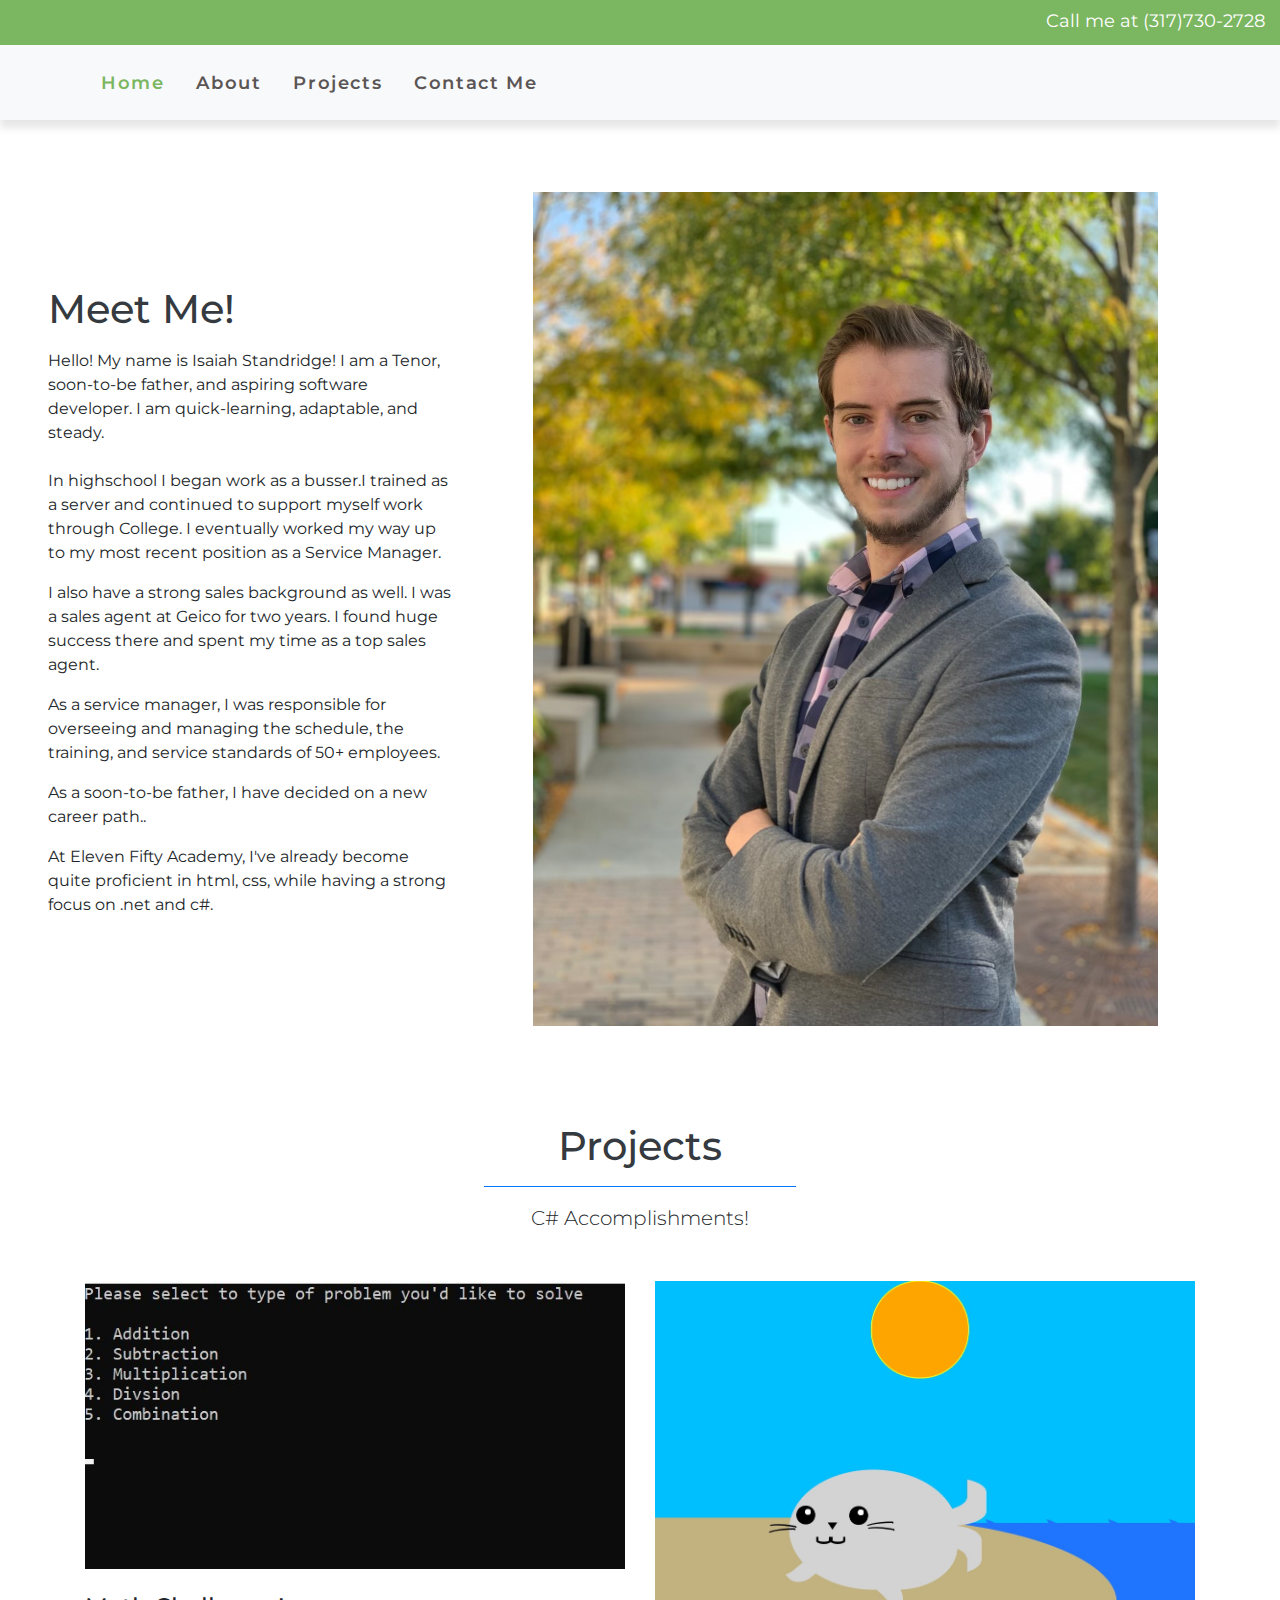
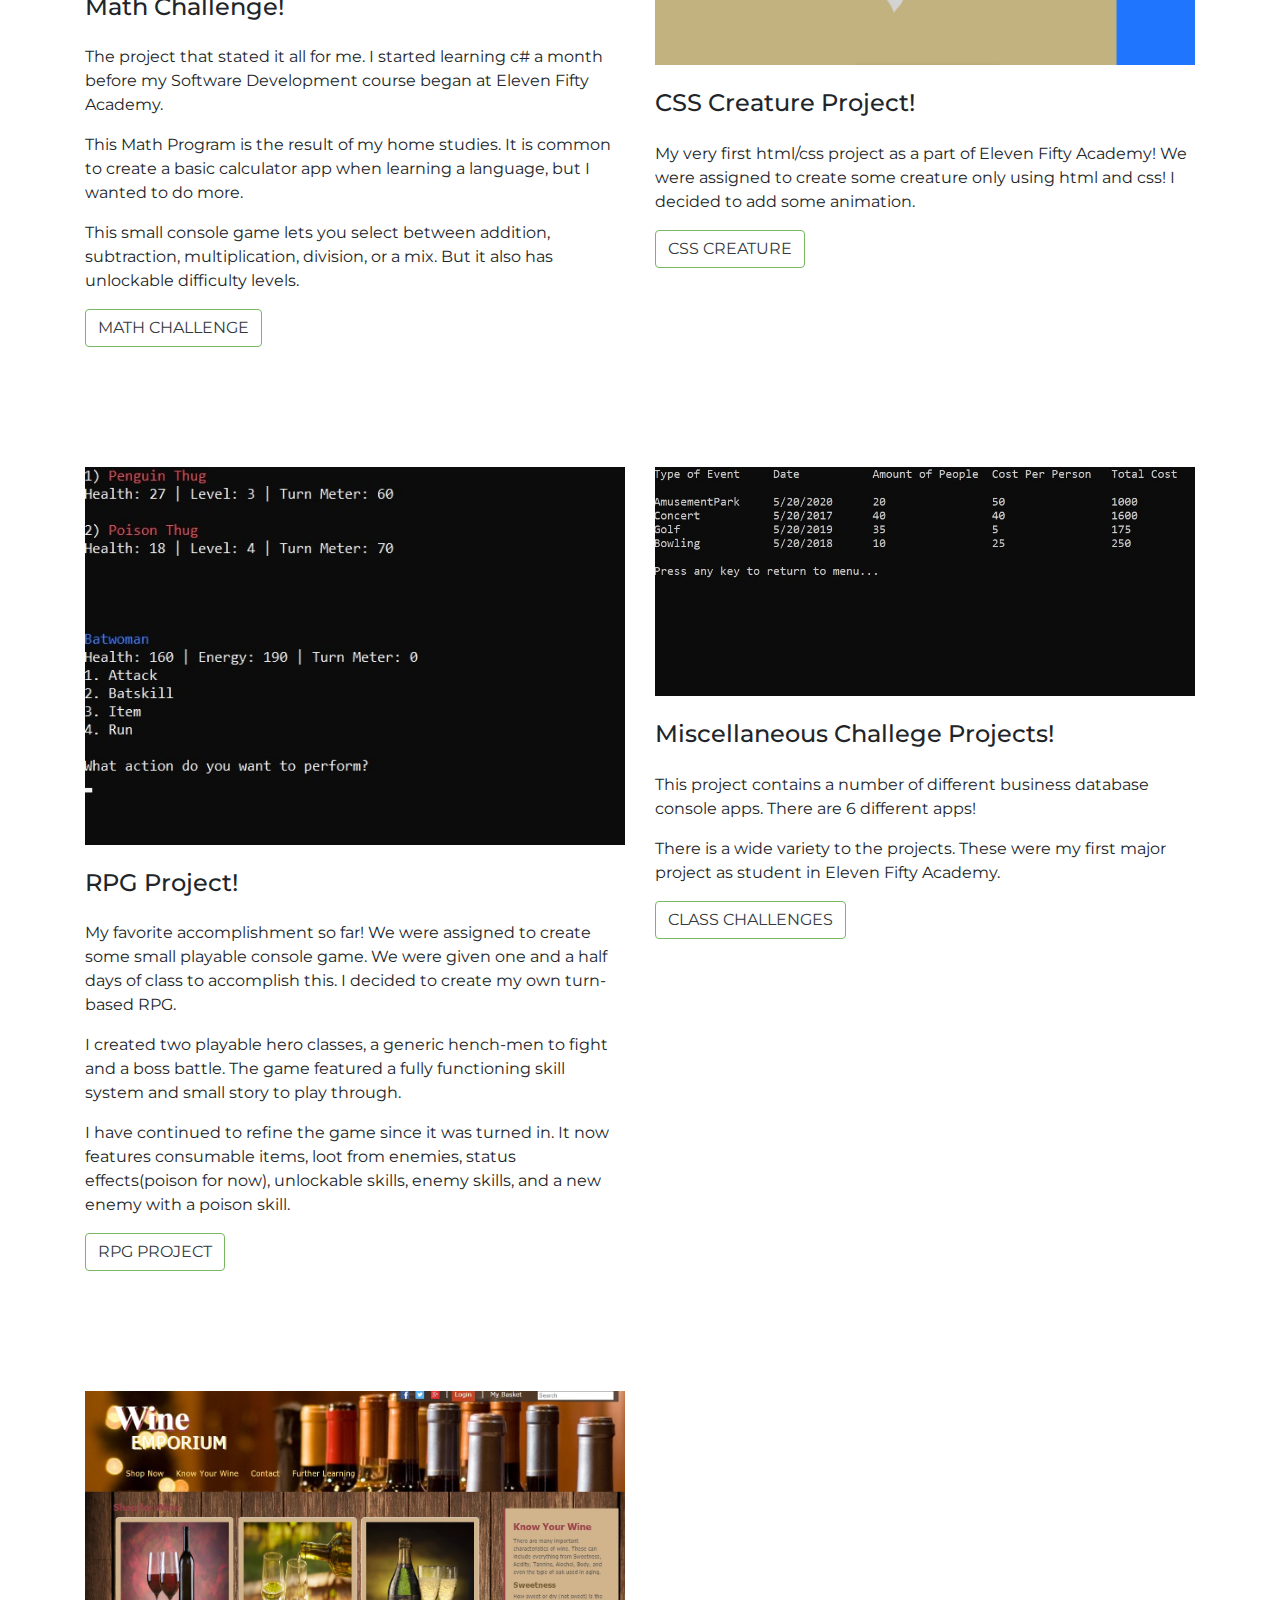
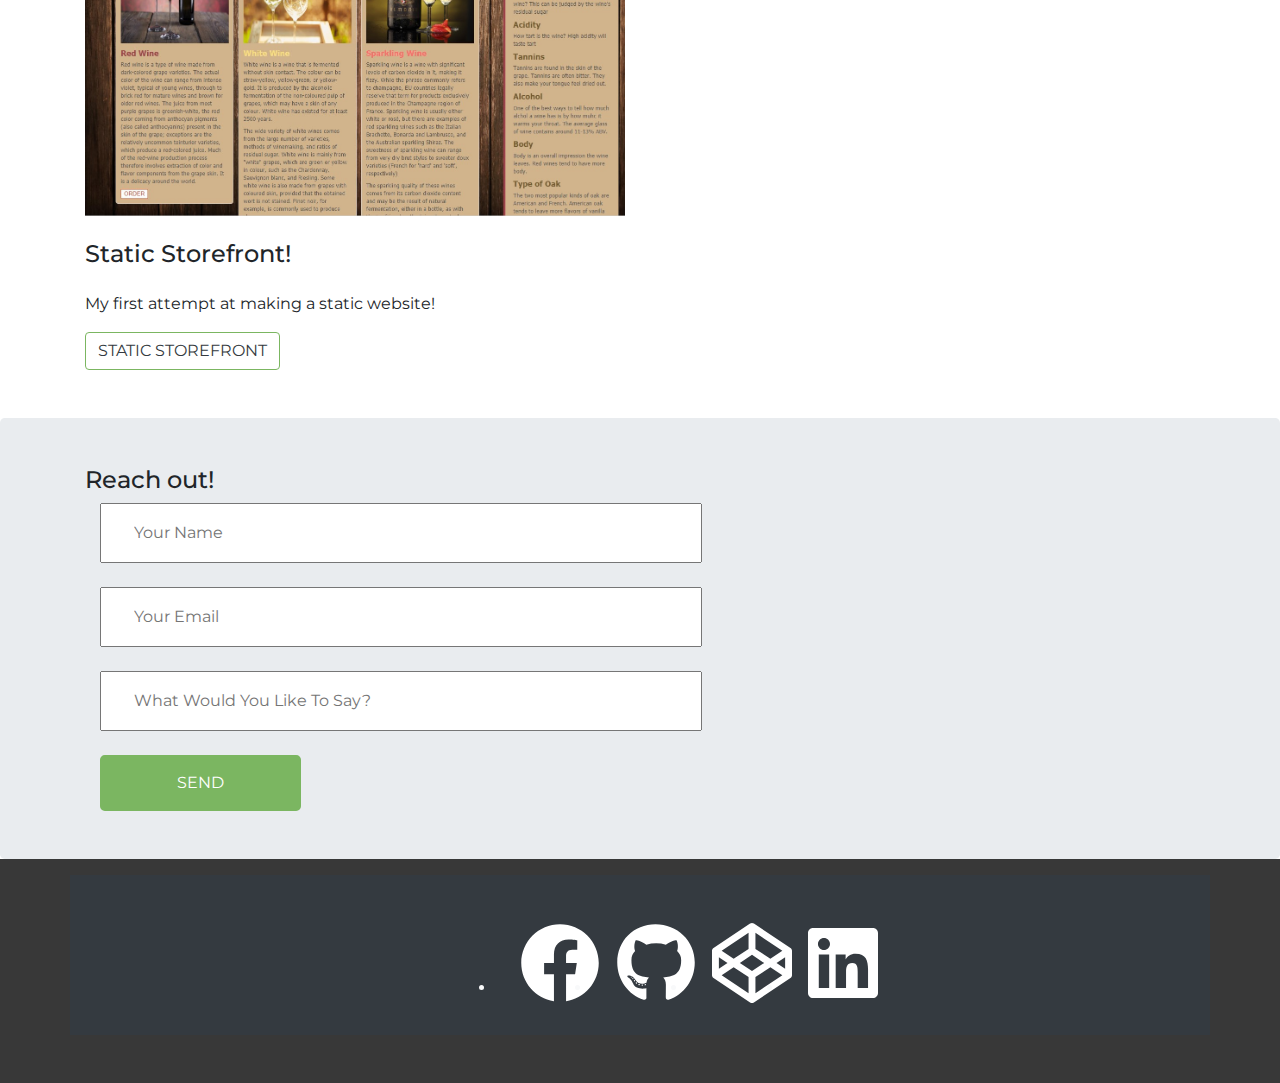
==== index.html @ d6436e4e "touched up the buttons" ====
<!DOCTYPE html>
<html lang="en">
<head>
	<meta charset="UTF-8">
	<meta name="viewport" content="width=device-width, initial-scale=1.0, viewport-fit=cover">
   <meta http-equiv="X-UA-Compatible" content="ie=edge">
	<title>Isaiah Standridge's Portfolio</title>
	<link rel="stylesheet" href="css/bootstrap.min.css">
	<!-- Style CSS -->
	<link rel="stylesheet" href="css/style.css">
	<!-- Google Fonts -->
	<link href="https://fonts.googleapis.com/css?family=Montserrat:300,400,500,600,700&display=swap" rel="stylesheet">
</head>
<body>

	<!-- Top Bar -->
<div class="top-bar">
	<div class="container col-12 text-right">
		<p><a href="tel:+13177302728">Call me at (317)730-2728</a></p>
	</div>
</div>
	<!-- End Top Bar -->


	<!-- Navigation -->
<nav class="navbar bg-light navbar-light navbar-expand-lg ">
	<div class ="container">

		<button class="navbar-toggler" type ="button" data-toggle = "collapse"
			data-target="#navbarResponsive">
			<span class="navbar-toggler-icon"></span>
		</button>

		<div class="collapse navbar-collapse " id="navbarResponsive">
			<ul class="navbar-nav mL-auto">
				<li class="nav-item"><a href="index.html" class="nav-link active">Home</a></li>
				<li class="nav-item"><a href="#meet me" class="nav-link">About</a></li>
				<li class="nav-item"><a href="#projects" class="nav-link">Projects</a></li>
				<li class="nav-item"><a href="#contact me" class="nav-link">Contact Me</a></li>
			</ul>
			
		</div>
	</div>
</nav>
	<!-- End Navigation -->


	
	<!--About Me -->
	<div class="containter my-5">
		<div class="row py-4">

			<div class="col-lg-4 mx-5  my-lg-auto">
				<h1 id="meet me" class = "text-dark front-eight-bold mb-3">Meet Me!</h1>
				<div class="p mb-4">Hello! My name is Isaiah Standridge! I am a Tenor, soon-to-be father, and aspiring software developer. I am quick-learning, adaptable, and steady. </div>
				<p>In highschool I began work as a busser.I trained as a server and continued to support myself work through College. I eventually worked my way up to my most recent position as a Service Manager. </p>
				<p>I also have a strong sales background as well. I was a sales agent at Geico for two years. I found huge success there and spent my time as a top sales agent.</p>				 
				<p>As a service manager, I was responsible for overseeing and managing the schedule, the training, and service standards of 50+ employees. </p>
				<p>As a soon-to-be father, I have decided on a new career path..</p>
				<p>At Eleven Fifty Academy, I've already become quite proficient in html, css, while having a strong focus on .net and c#.</p>
			</div>
			<div class="col-lg-8 col-xl-6"><img src="assets/img/Me.jpg" alt="" class="w-100"></div>
		</div>
	</div>

	<!--About Me -->


	<!--Beginning Projects-->
<div class="col-12 text-center mt-5">
	<h1 class="text-dark pt-4">Projects</h1>
	<div class="border-top border-primary w-25 mx-auto my-3"></div>
	<div id="projects" class="lead">C# Accomplishments!</div>
</div>

	<!-- Projects -->
<div class="container">
	<div class="row my-5">

		<div class="col-md-6 my-6">
			<a href="https://github.com/standridgedevelopment/Math-Program"target = "_blank"><img src="assets/img/Math Challenge.jpg" alt="" class="w-100 "></a>
			<h4 class="my-4">Math Challenge!</h4>
			<p>The project that stated it all for me. I started learning c# a month before my Software Development course began at Eleven Fifty Academy.</p>
			<p>This Math Program is the result of my home studies. It is common to create a basic calculator app when learning a language, but I wanted to do more.</p>
			<p>This small console game lets you select between addition, subtraction, multiplication, division, or a mix. But it also has unlockable difficulty levels.</p>
			<a href="https://github.com/standridgedevelopment/Math-Program"  target = "_blank" class="btn btn-outline-dark btn-md">Math Challenge</a>
		</div>

		<div class="col-md-6 my-6">
			<a href="https://codepen.io/standridgedevelopment/pen/xxVWRoB"target = "_blank"><img src="assets/img/Seal.jpg" alt="" class="w-100 "></a>
			<h4 class="my-4">CSS Creature Project!</h4>
			<p>My very first html/css project as a part of Eleven Fifty Academy! We were assigned to create some creature only using html and css! I decided to add some animation. </p>
			<a href="https://codepen.io/standridgedevelopment/pen/xxVWRoB"  target = "_blank" class="btn btn-outline-dark btn-md">CSS Creature</a>
		</div>
		
	</div>	
</div>
<br>
<div class="container">
	<div class="row my-5">
		
		<div class="col-md-6 my-6">
			<a href="https://github.com/standridgedevelopment/Game_Project"target = "_blank"><img src="assets/img/RPG Project.jpg" alt="" class="w-100"></a>
			<h4 class="my-4">RPG Project!</h4>
			<p>My favorite accomplishment so far! We were assigned to create some small playable console game. We were given one and a half days of class to accomplish this. I decided to create my own turn-based RPG.</p>
			<p>I created two playable hero classes, a generic hench-men to fight and a boss battle. The game featured a fully functioning skill system and small story to play through.</p>
			<p>I have continued to refine the game since it was turned in. It now features consumable items, loot from enemies, status effects(poison for now), unlockable skills, enemy skills, and a new enemy with a poison skill.</p>
			<a href="https://github.com/standridgedevelopment/Game_Project"  target = "_blank" class="btn btn-outline-dark btn-md">RPG Project</a>
		</div>
		<div class="col-md-6 my-6">
			<a href="https://github.com/standridgedevelopment/Gold_Badge_Challenges"target = "_blank"><img src="assets/img/Gold Badge.jpg" alt="" class="w-100 "></a>
			<h4 class="my-4">Miscellaneous Challege Projects!</h4>
			<p>This project contains a number of different business database console apps. There are 6 different apps!</p>
			<p>There is a wide variety to the projects. These were my first major project as student in Eleven Fifty Academy.</p>
			<a href="https://github.com/standridgedevelopment/Gold_Badge_Challenges"  target = "_blank" class="btn btn-outline-dark btn-md">Class Challenges</a>
		</div>

	</div>	
</div>
<br>
<div class="container">
	<div class="row my-5">
		
		<div class="col-md-6 my-6">
			<a href="https://standridgedevelopment.github.io/Static-Storefront-project/"target = "_blank"><img src="assets/img/StaticStoreFront.jpg" alt="" class="w-100"></a>
			<h4 class="my-4">Static Storefront!</h4>
			<p>My first attempt at making a static website!</p>
			<a href="https://standridgedevelopment.github.io/Static-Storefront-project/"  target = "_blank" class="btn btn-outline-dark btn-md">Static Storefront</a>
		</div>
	</div>	
</div>
	<!-- End Projects -->

	<!-- Contact Me -->
<div class="jumbotron py-5 mb-0">
	<div class="container">
		<div class="row">

		<div class="col-md-7 col-lg-8 col-xl-9 my-auto">
			<h4 id="contact me">Reach out!</h4>
		</div>
		</div>
		<div class="col-md-7 col-lg-8 col-xl-9 content3">
			<form action="https://formspree.io/f/mzbkddyz" method="POST">
				<input class="form-input" type="text" name="name" placeholder= "Your Name">
				<br>
				<input class="form-input" type="email" name="_replyto" placeholder = "Your Email">
				<br>
				<input class="form-input" type ="text" name = "message" placeholder = "What Would You Like To Say?">
				<br>
				<input class="btn btn-primary btn-lg col-3" type="submit" value="Send">
			  </form>
		</div>
		
	</div>
</div>
	<!-- Contact Me -->


	<!-- Social Media -->
<footer>
	<div class="container bg-dark">
		<div class="row text-light text-center py-4 justify-content-center">
			<div class="col-sm-10 col-md-8 col-lg-6">

				<ul class="social pt-3">
					<li><a href="https://www.facebook.com/isaiah.standridge/" target = "_blank"><i class="fab fa-facebook fa-5x"></i></a></li>
					<li><a href="https://github.com/standridgedevelopment" target = "_blank"><i class="fab fa-github fa-5x"></i></a></li>
					<li><a href="https://codepen.io/standridgedevelopment" target = "_blank"><i class="fab fa-codepen fa-5x"></i></a></li>
					<li><a href="https://www.linkedin.com/in/isaiah-standridge-706a251b6/" target = "_blank"><i class="fab fa-linkedin fa-5x"></i></a></li>
				</ul>
			</div>

		</div>
	</div>
</footer>


	<!-- Script Source Files -->

	<!-- jQuery -->
	<script src="js/jquery-3.5.1.min.js"></script>
	<!-- Bootstrap 4.5 JS -->
	<script src="js/bootstrap.min.js"></script>
	<!-- Popper JS -->
	<script src="js/popper.min.js"></script>
	<!-- Font Awesome -->
	<script src="js/all.min.js"></script>

	<!-- End Script Source Files -->
</body>
</html>
---- css/style.css ----
body {
  font-family: 'Montserrat', sans-serif;
}

/*============= TOP BAR HEADER =============*/
.top-bar{
  background: #7bb661
  ;
  height: 2.8rem;
  padding: .5rem 0;
  
}
.top-bar a {
  color: white;
  text-decoration: none;
  font-size: 1.1rem;
}


/*============= NAVIGATION =============*/

.navbar{
  font-size: 1.15rem;
  font-weight: 600;
  letter-spacing: .1rem;
  box-shadow: 0 .5rem .5rem rgba(0,0,0, .1);
  z-index: 1;
}
.nav-item{
  padding: .5rem;
}
.nav-link{
  color: #5b5555!important;
}
.nav-link.active,
.nav-link:hover {
  color: #7bb661!important;
}


/*--PROJECTS--*/

.btn-outline-dark{
  
  text-transform: uppercase;
  font-size: 1rem;
  border-width:small;
  border: .03rem solid  #7bb661;
}

.btn-outline-dark:hover {
  background-color :#7bb661!important;
  border: 0.03rem solid  #7bb661!important;
}
/*--CONCTACT ME --*/
.form-input{
  display: block;
  width: 75%;
  padding: 1rem 2rem;
}

.btn-primary{
  border-radius: 5;
  text-transform: uppercase;
  font-size: 1rem;
  border-width:medium;
  background-color:  #7bb661;
  border: .5rem solid  #7bb661;
}

.btn-primary:hover {
  background-color :#006633!important;
  border: 0.5rem solid  #006633!important;
}


/*============= SOCIAL MEDIA =============*/
footer {
  background-color: #383838;
  padding: 1rem 2rem 3rem;
}
footer img{
  height: 3.5rem;
  margin: 1.5rem auto;
}
footer a{
  color: white;
}
ul.social{
  display: flex;
  max-width: 16rem;
  margin: 0 auto;
  padding: 0;
}
ul.social li{
  margin: -1rem;
  padding: 1.5rem;
}
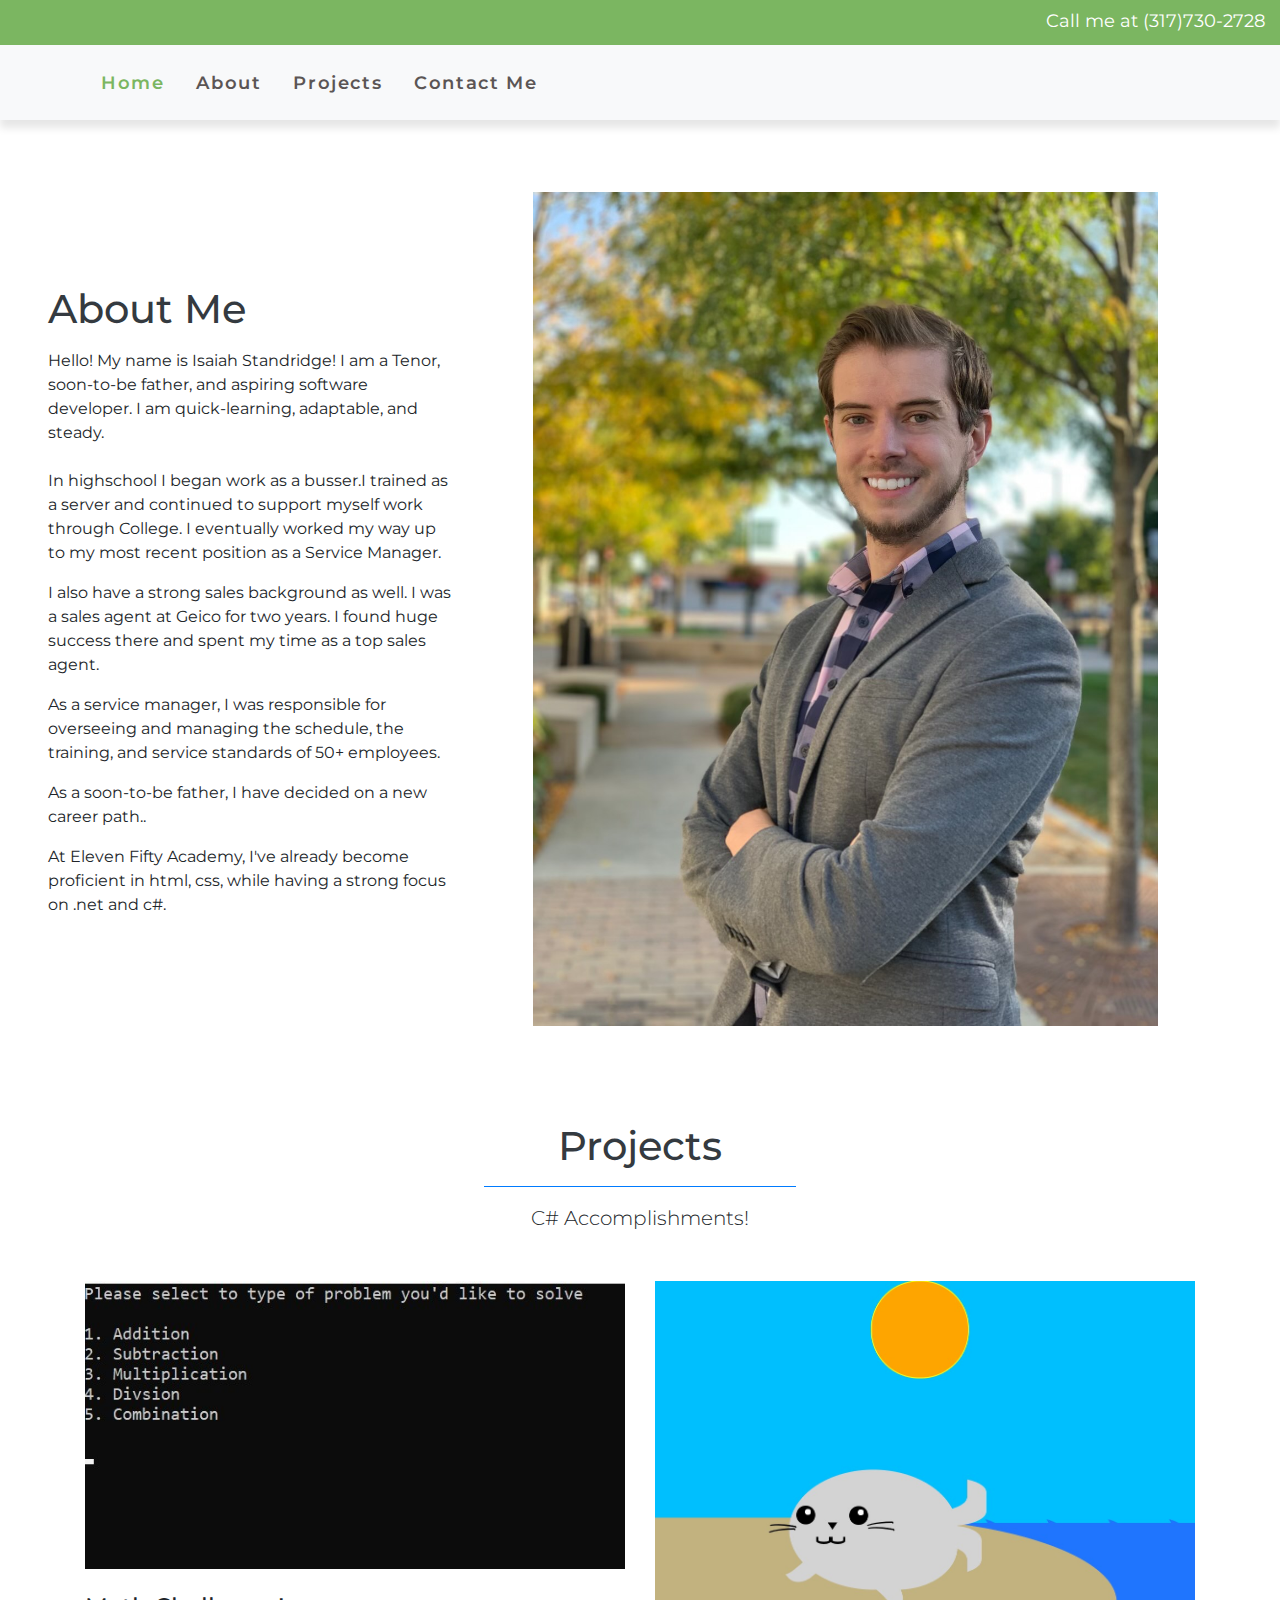
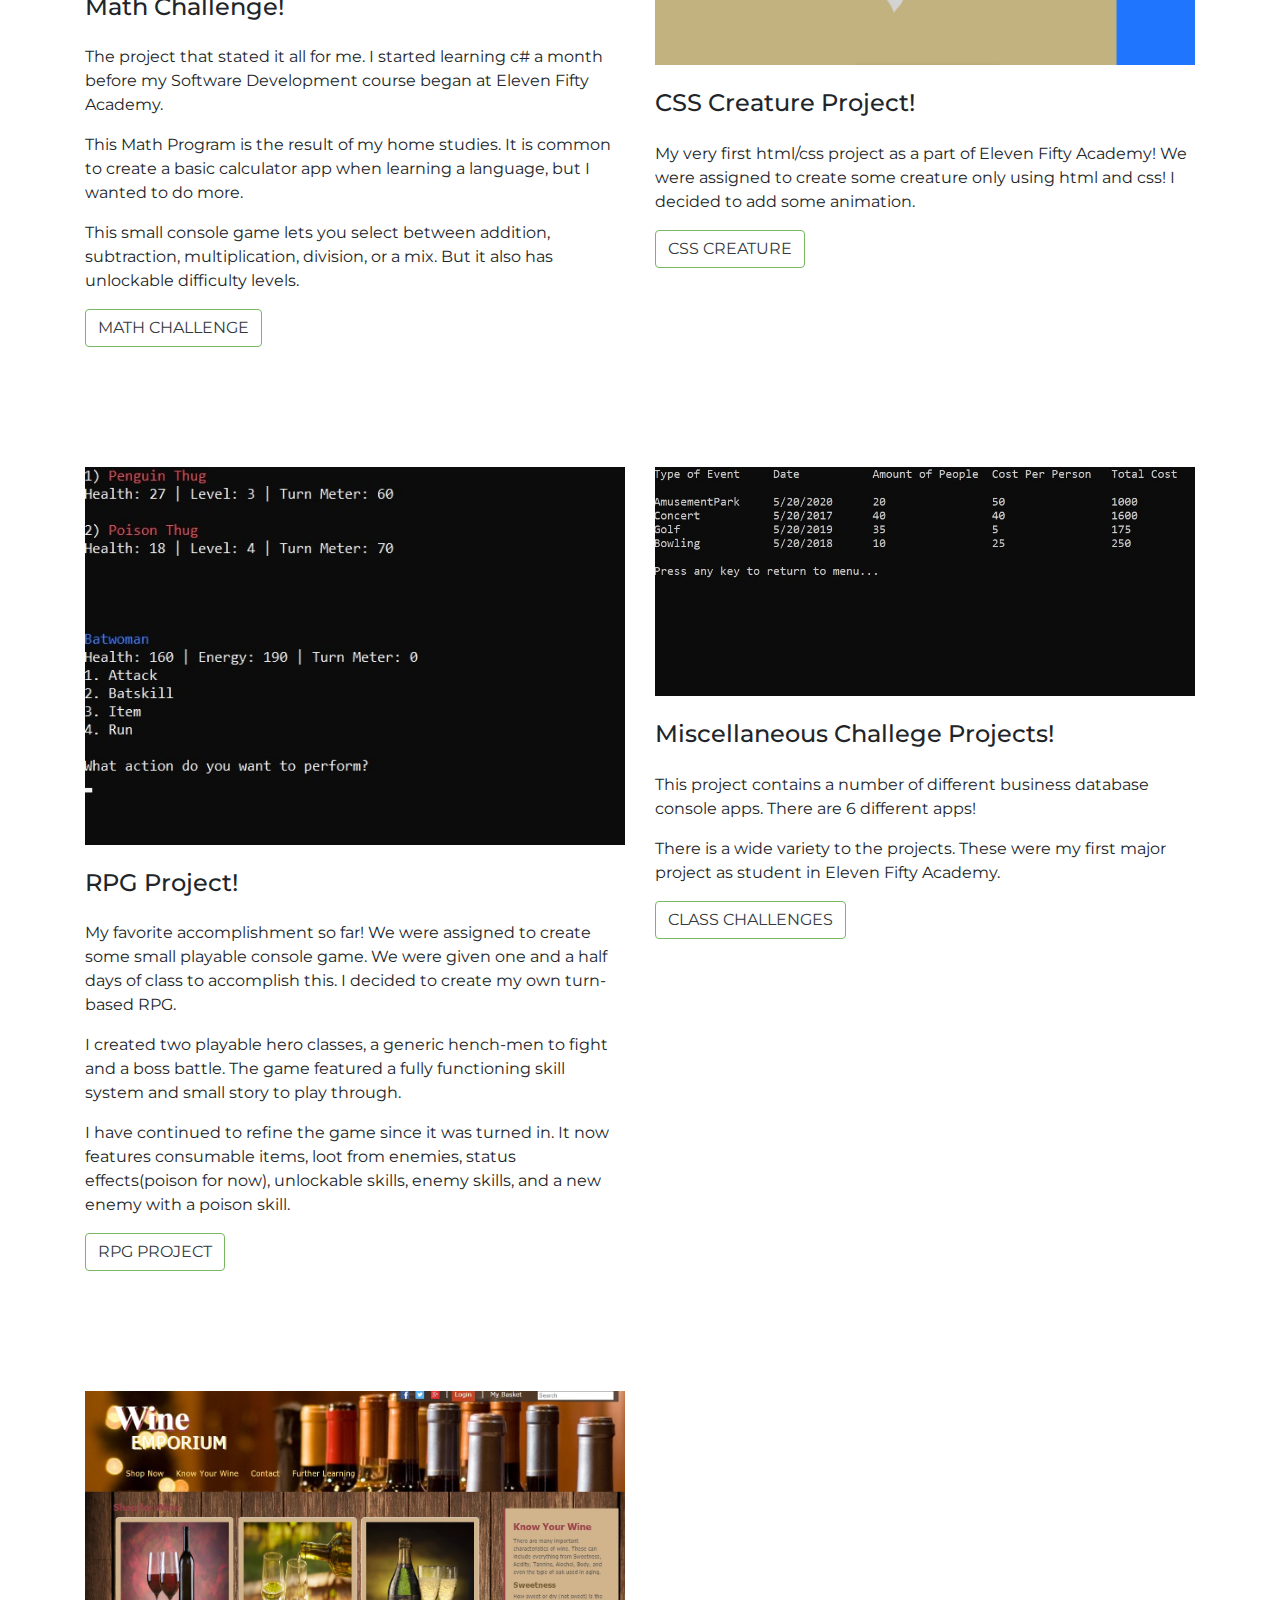
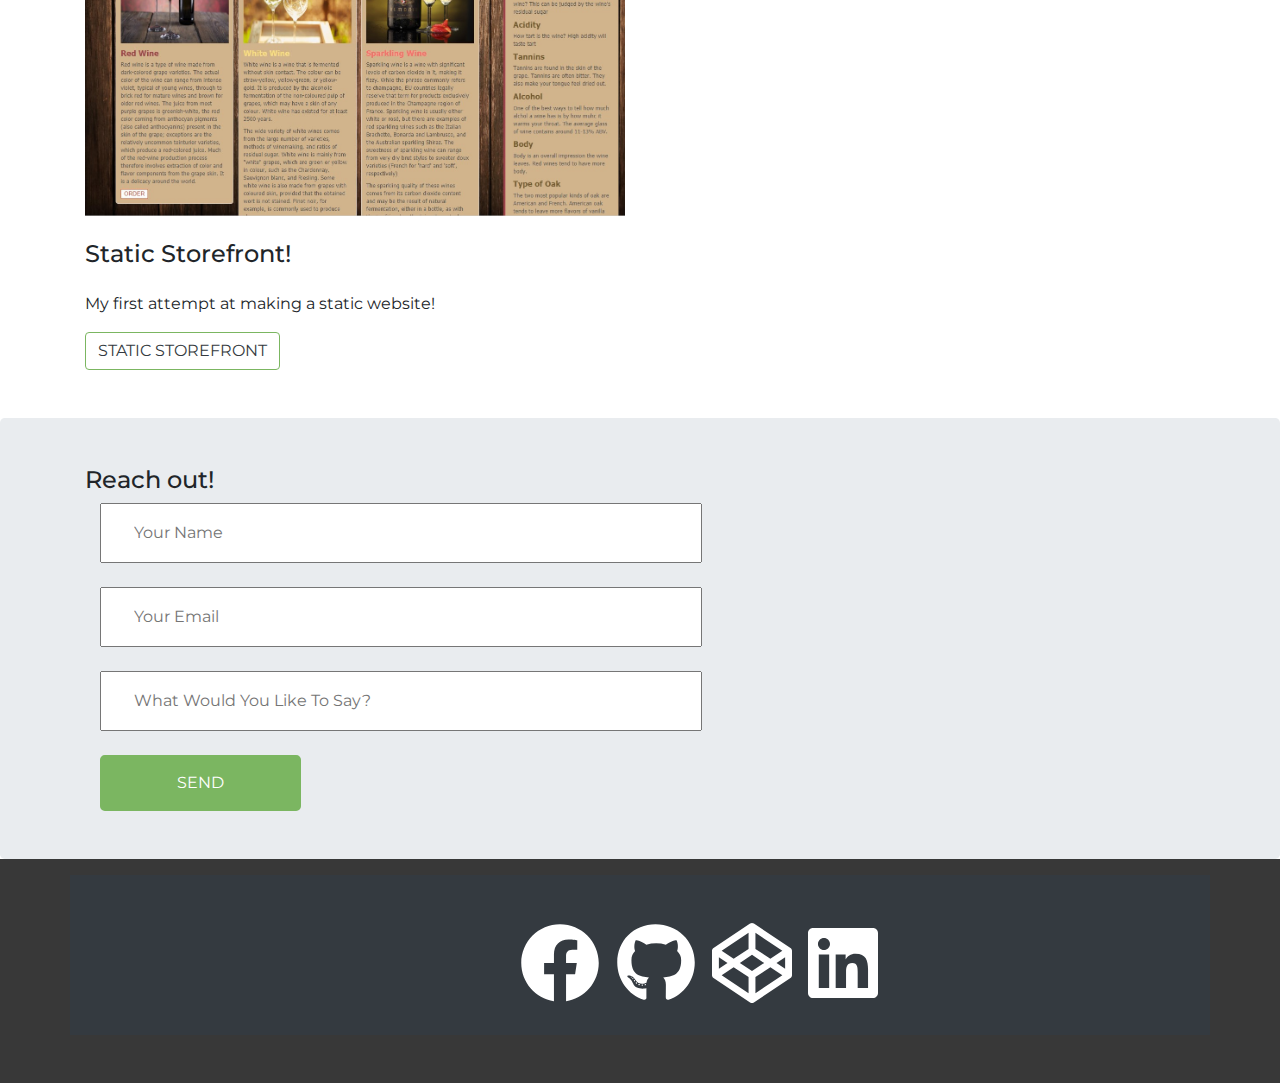
==== commit bb8f08cb: "Small change on resume" ====
--- a/index.html
+++ b/index.html
@@ -51,13 +51,13 @@
 		<div class="row py-4">
 
 			<div class="col-lg-4 mx-5  my-lg-auto">
-				<h1 id="meet me" class = "text-dark front-eight-bold mb-3">Meet Me!</h1>
+				<h1 id="meet me" class = "text-dark front-eight-bold mb-3">About Me</h1>
 				<div class="p mb-4">Hello! My name is Isaiah Standridge! I am a Tenor, soon-to-be father, and aspiring software developer. I am quick-learning, adaptable, and steady. </div>
 				<p>In highschool I began work as a busser.I trained as a server and continued to support myself work through College. I eventually worked my way up to my most recent position as a Service Manager. </p>
 				<p>I also have a strong sales background as well. I was a sales agent at Geico for two years. I found huge success there and spent my time as a top sales agent.</p>				 
 				<p>As a service manager, I was responsible for overseeing and managing the schedule, the training, and service standards of 50+ employees. </p>
 				<p>As a soon-to-be father, I have decided on a new career path..</p>
-				<p>At Eleven Fifty Academy, I've already become quite proficient in html, css, while having a strong focus on .net and c#.</p>
+				<p>At Eleven Fifty Academy, I've already become proficient in html, css, while having a strong focus on .net and c#.</p>
 			</div>
 			<div class="col-lg-8 col-xl-6"><img src="assets/img/Me.jpg" alt="" class="w-100"></div>
 		</div>
--- a/css/style.css
+++ b/css/style.css
@@ -88,6 +88,7 @@
   color: white;
 }
 ul.social{
+  list-style-type: none;
   display: flex;
   max-width: 16rem;
   margin: 0 auto;
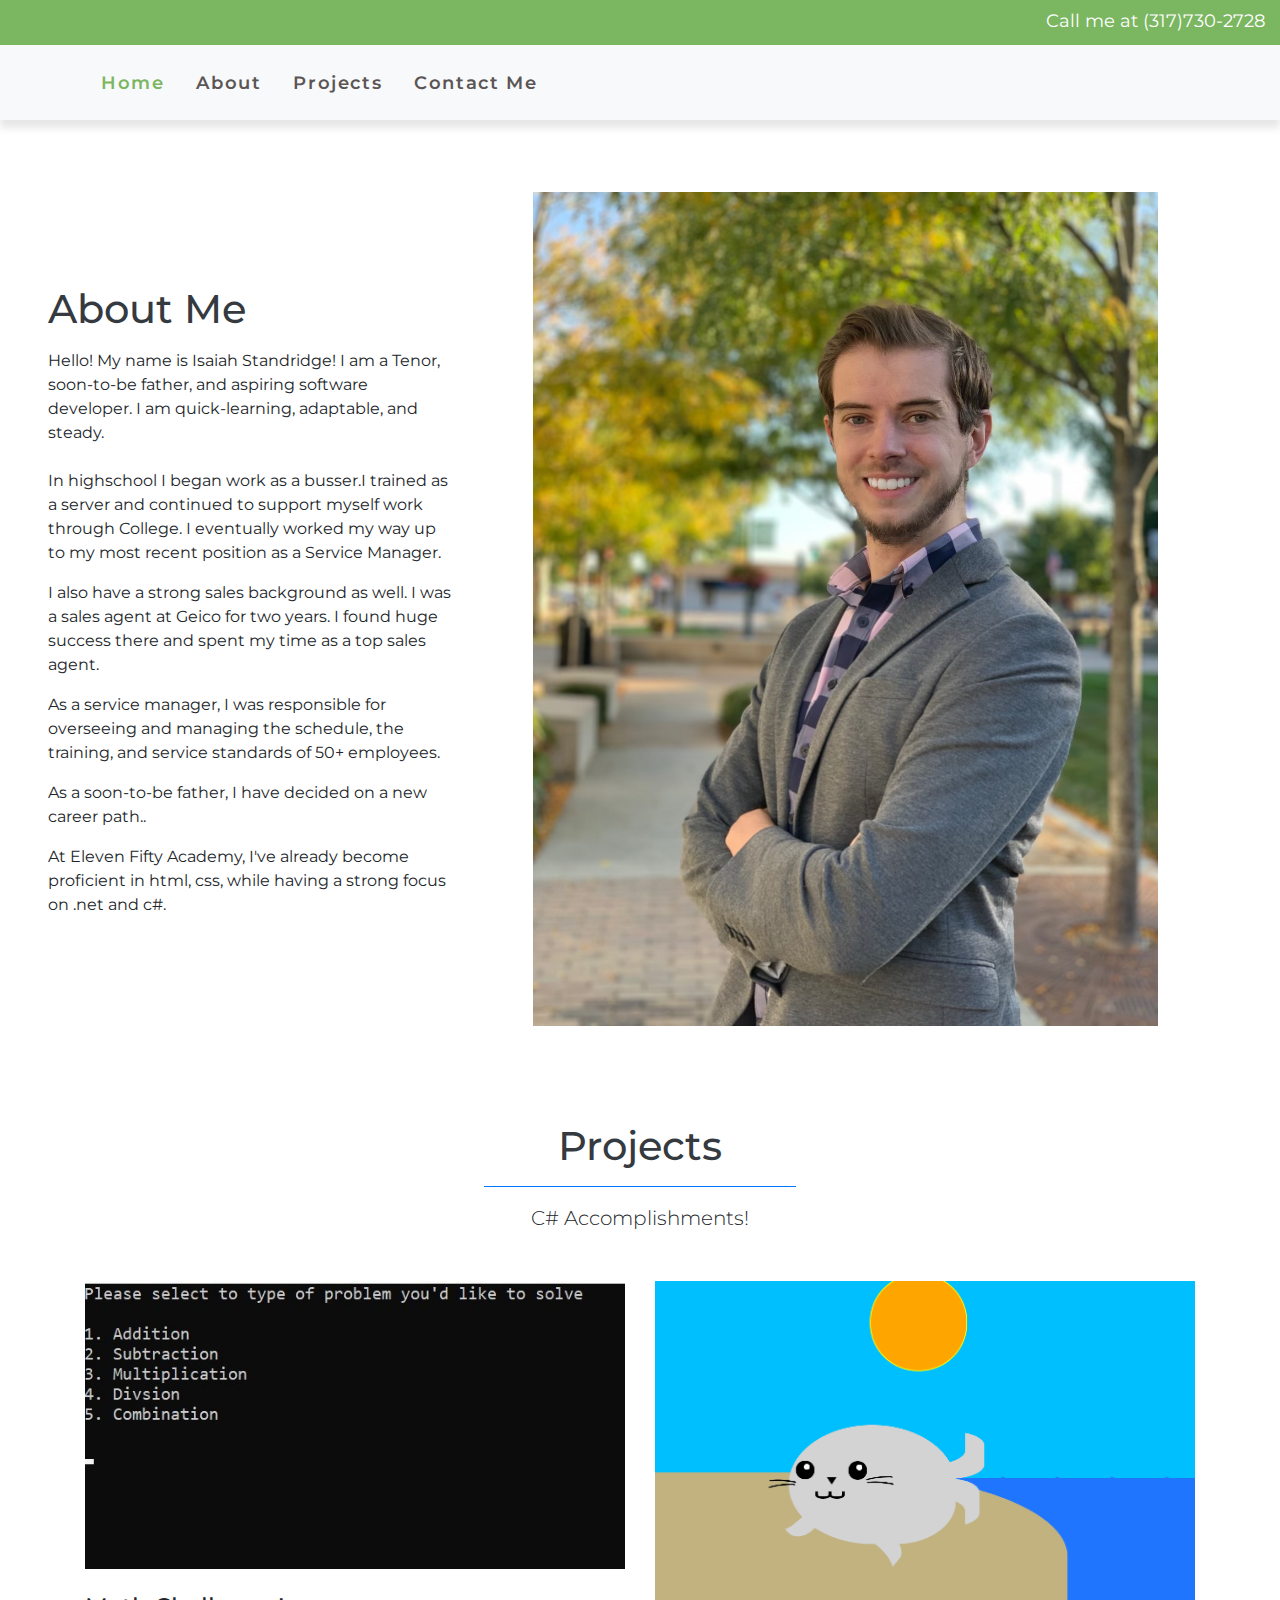
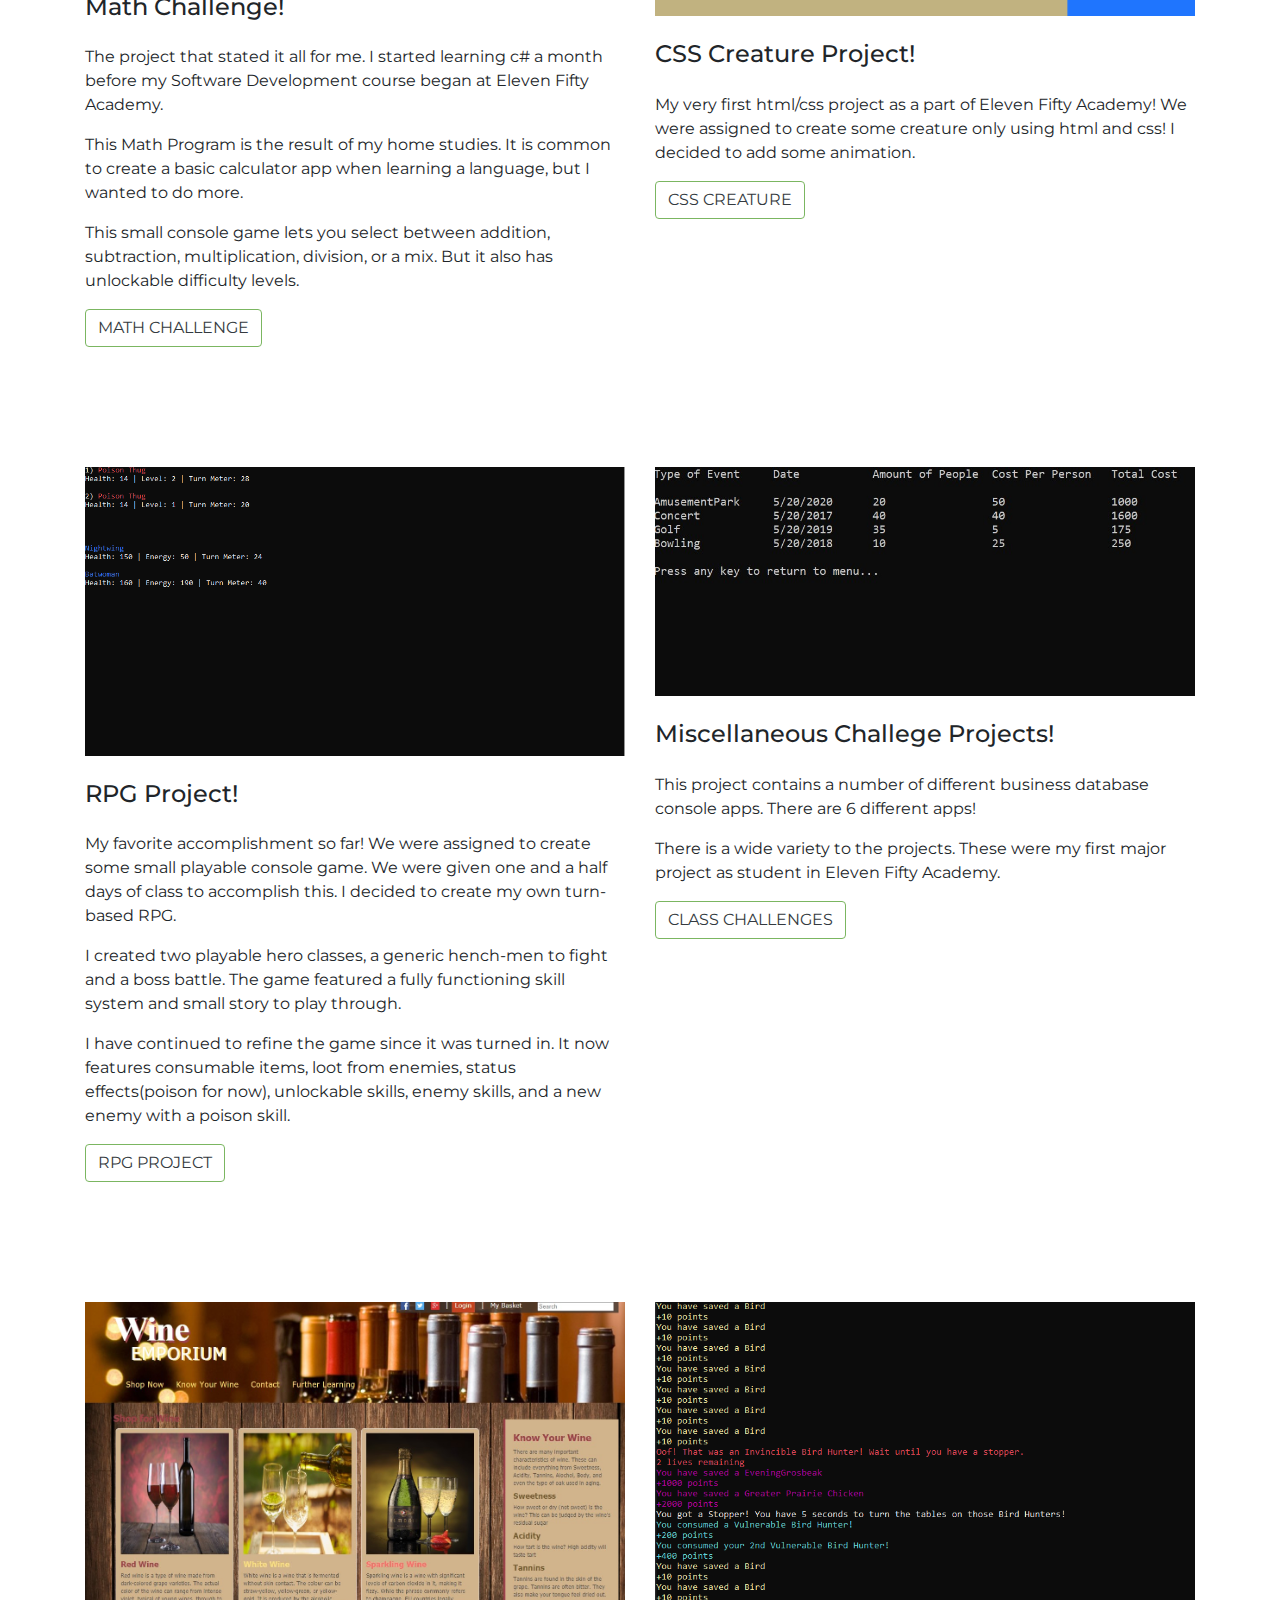
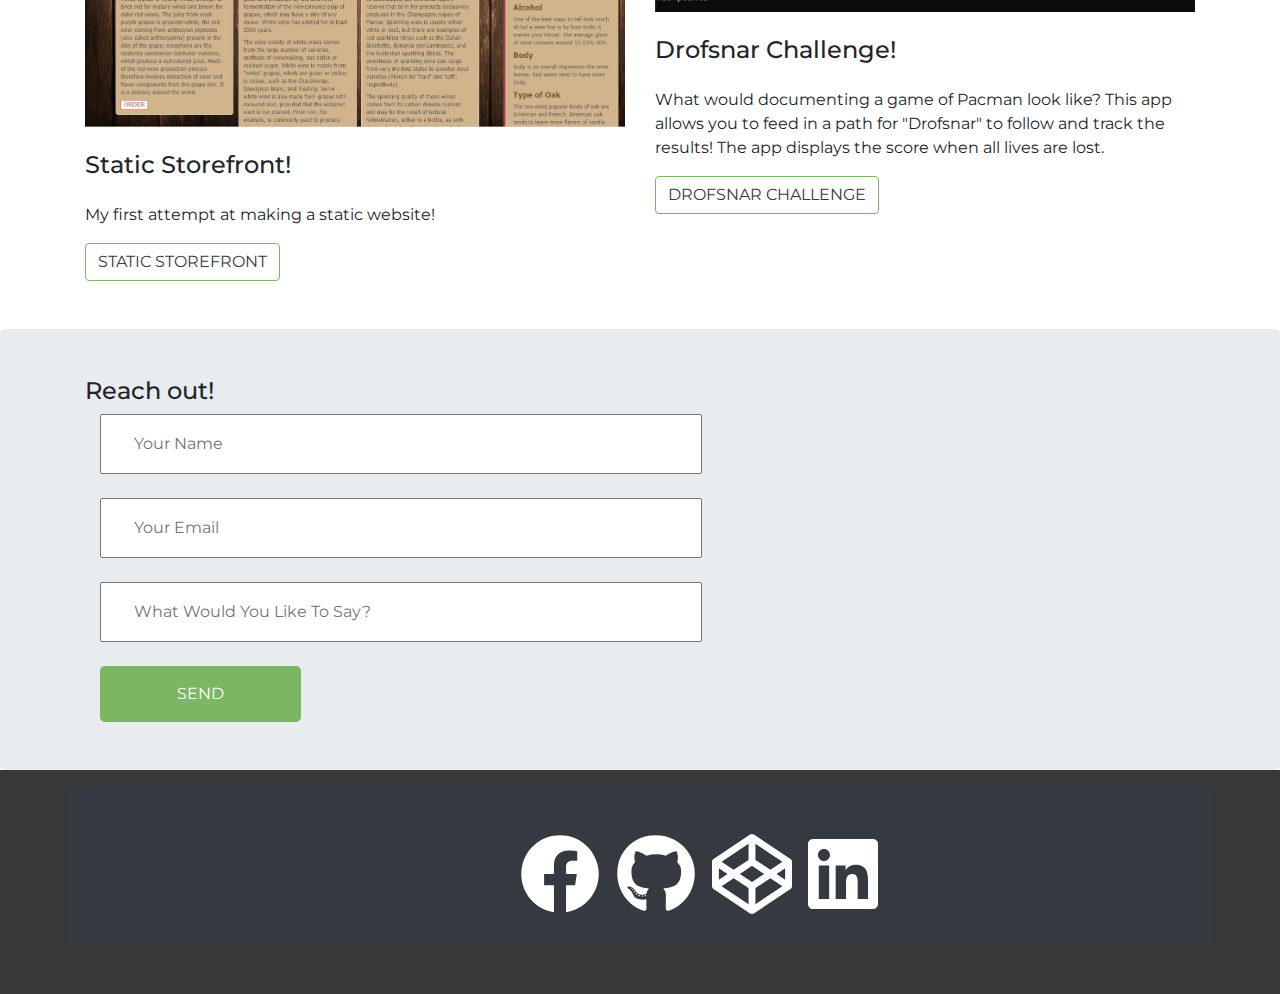
==== commit 8eab9e3c: "Added Gifs for some of my projects" ====
--- a/index.html
+++ b/index.html
@@ -87,7 +87,7 @@
 		</div>
 
 		<div class="col-md-6 my-6">
-			<a href="https://codepen.io/standridgedevelopment/pen/xxVWRoB"target = "_blank"><img src="assets/img/Seal.jpg" alt="" class="w-100 "></a>
+			<a href="https://codepen.io/standridgedevelopment/pen/xxVWRoB"target = "_blank"><img src="assets/img/Seal.gif" alt="" class="w-100 "></a>
 			<h4 class="my-4">CSS Creature Project!</h4>
 			<p>My very first html/css project as a part of Eleven Fifty Academy! We were assigned to create some creature only using html and css! I decided to add some animation. </p>
 			<a href="https://codepen.io/standridgedevelopment/pen/xxVWRoB"  target = "_blank" class="btn btn-outline-dark btn-md">CSS Creature</a>
@@ -100,7 +100,7 @@
 	<div class="row my-5">
 		
 		<div class="col-md-6 my-6">
-			<a href="https://github.com/standridgedevelopment/Game_Project"target = "_blank"><img src="assets/img/RPG Project.jpg" alt="" class="w-100"></a>
+			<a href="https://github.com/standridgedevelopment/Game_Project"target = "_blank"><img src="assets/img/Game Project.gif" alt="" class="w-100"></a>
 			<h4 class="my-4">RPG Project!</h4>
 			<p>My favorite accomplishment so far! We were assigned to create some small playable console game. We were given one and a half days of class to accomplish this. I decided to create my own turn-based RPG.</p>
 			<p>I created two playable hero classes, a generic hench-men to fight and a boss battle. The game featured a fully functioning skill system and small story to play through.</p>
@@ -126,6 +126,12 @@
 			<h4 class="my-4">Static Storefront!</h4>
 			<p>My first attempt at making a static website!</p>
 			<a href="https://standridgedevelopment.github.io/Static-Storefront-project/"  target = "_blank" class="btn btn-outline-dark btn-md">Static Storefront</a>
+		</div>
+		<div class="col-md-6 my-6">
+			<a href="https://github.com/standridgedevelopment/Drofsnar"target = "_blank"><img src="assets/img/Drofsnar.gif" alt="" class="w-100"></a>
+			<h4 class="my-4">Drofsnar Challenge!</h4>
+			<p>What would documenting a game of Pacman look like? This app allows you to feed in a path for "Drofsnar" to follow and track the results! The app displays the score when all lives are lost.</p>
+			<a href="https://github.com/standridgedevelopment/Drofsnar"  target = "_blank" class="btn btn-outline-dark btn-md"> Drofsnar Challenge</a>
 		</div>
 	</div>	
 </div>
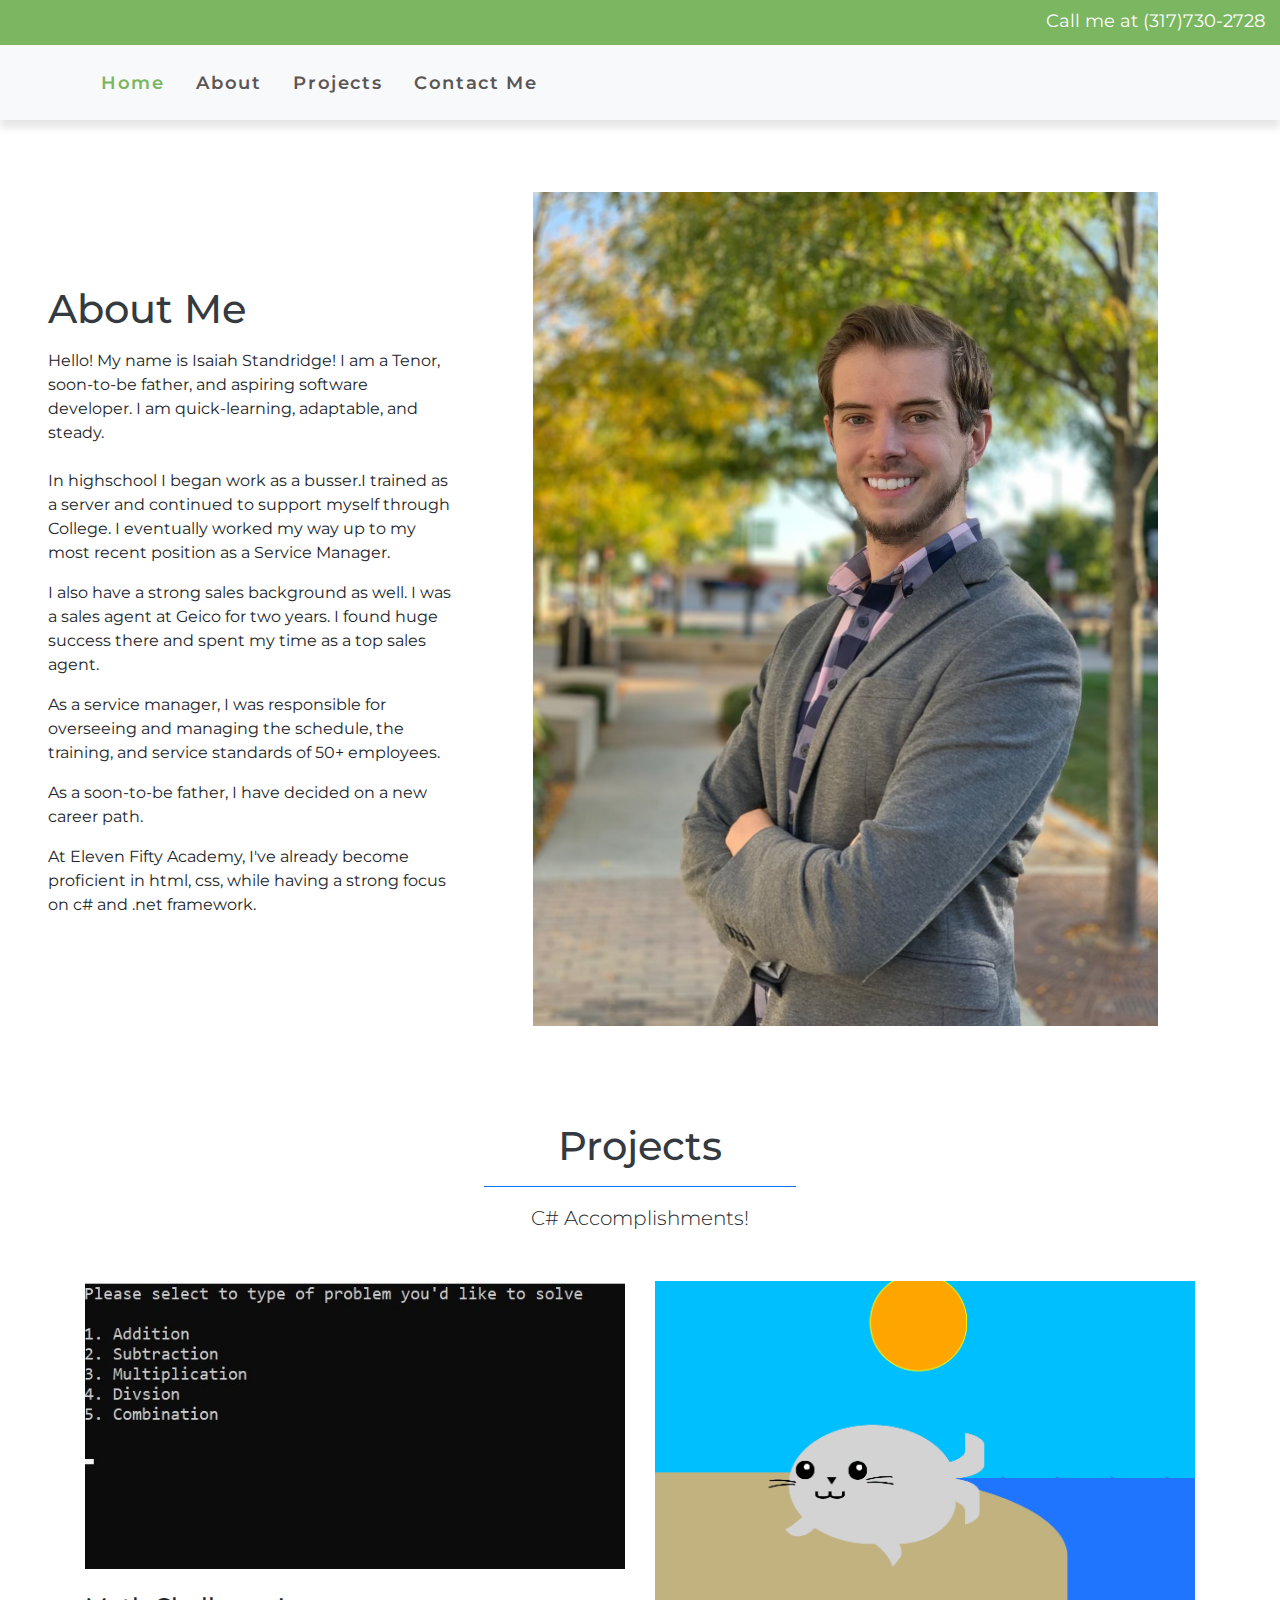
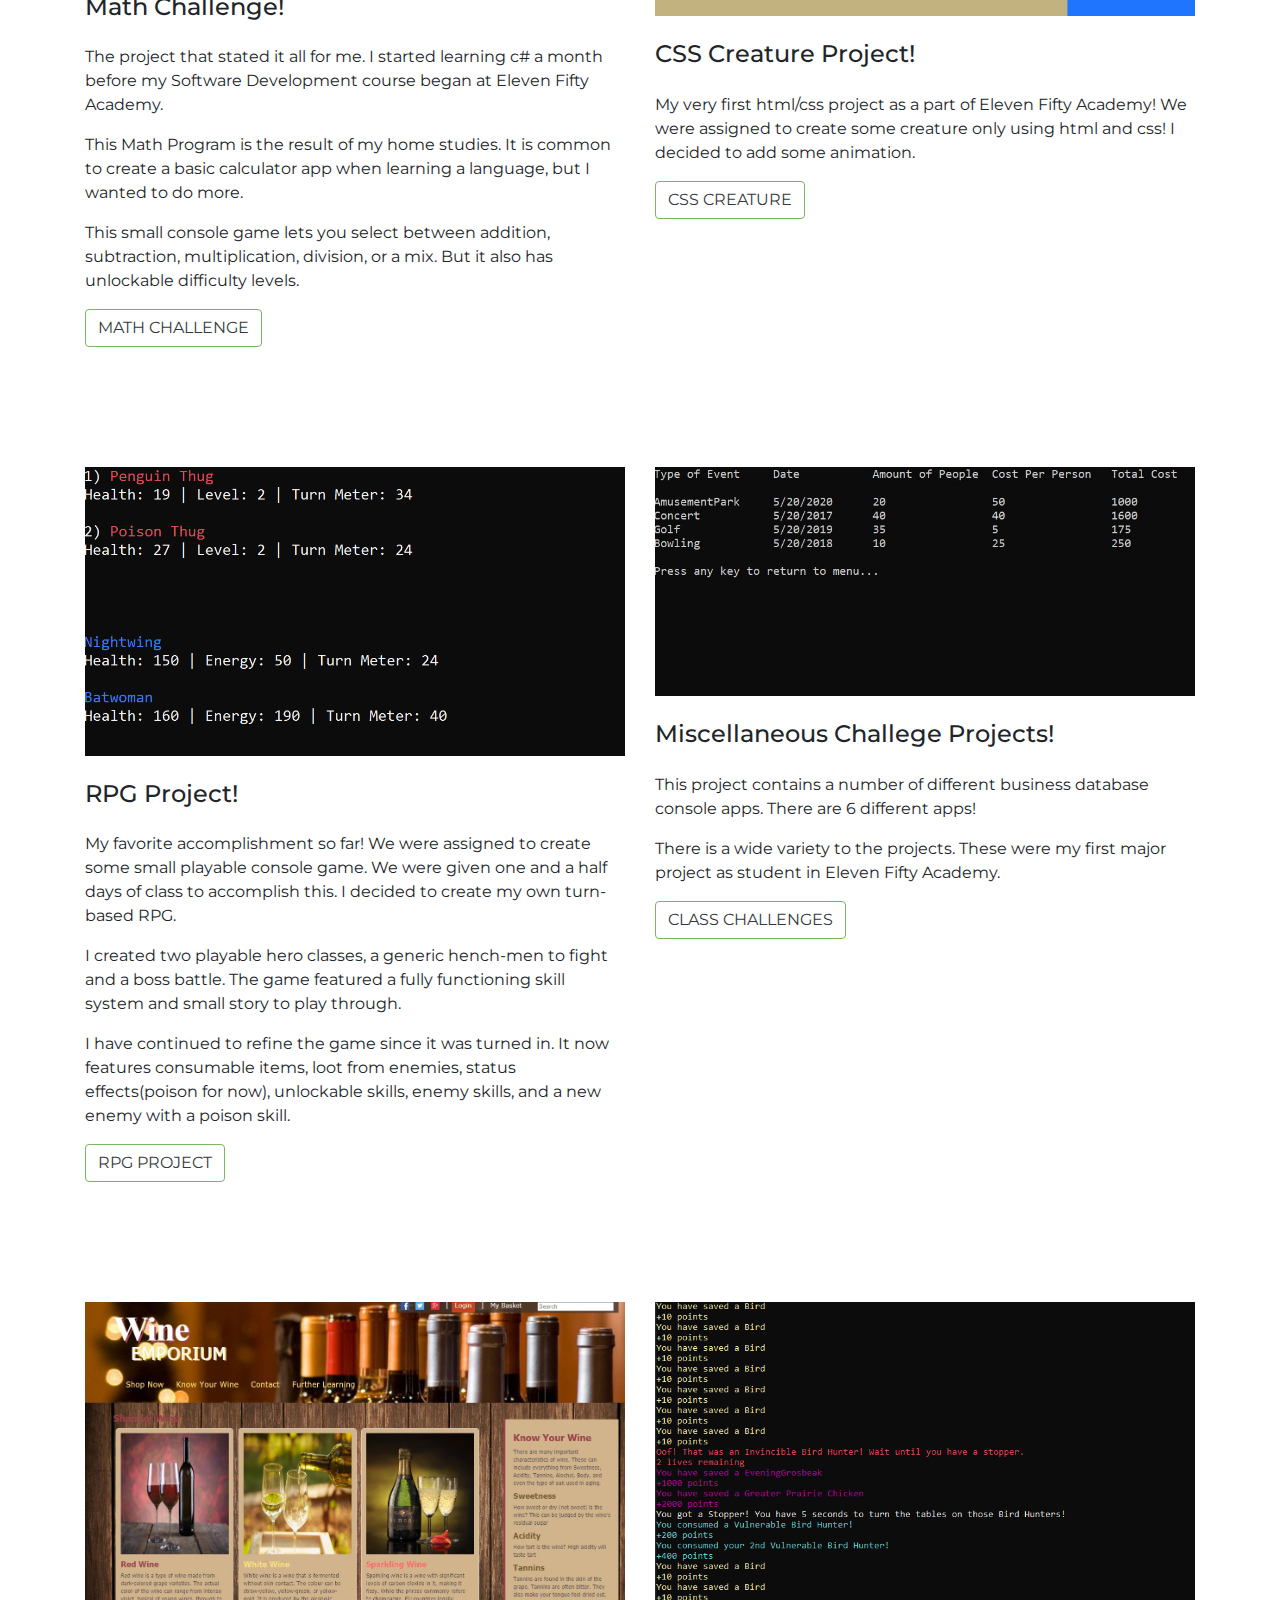
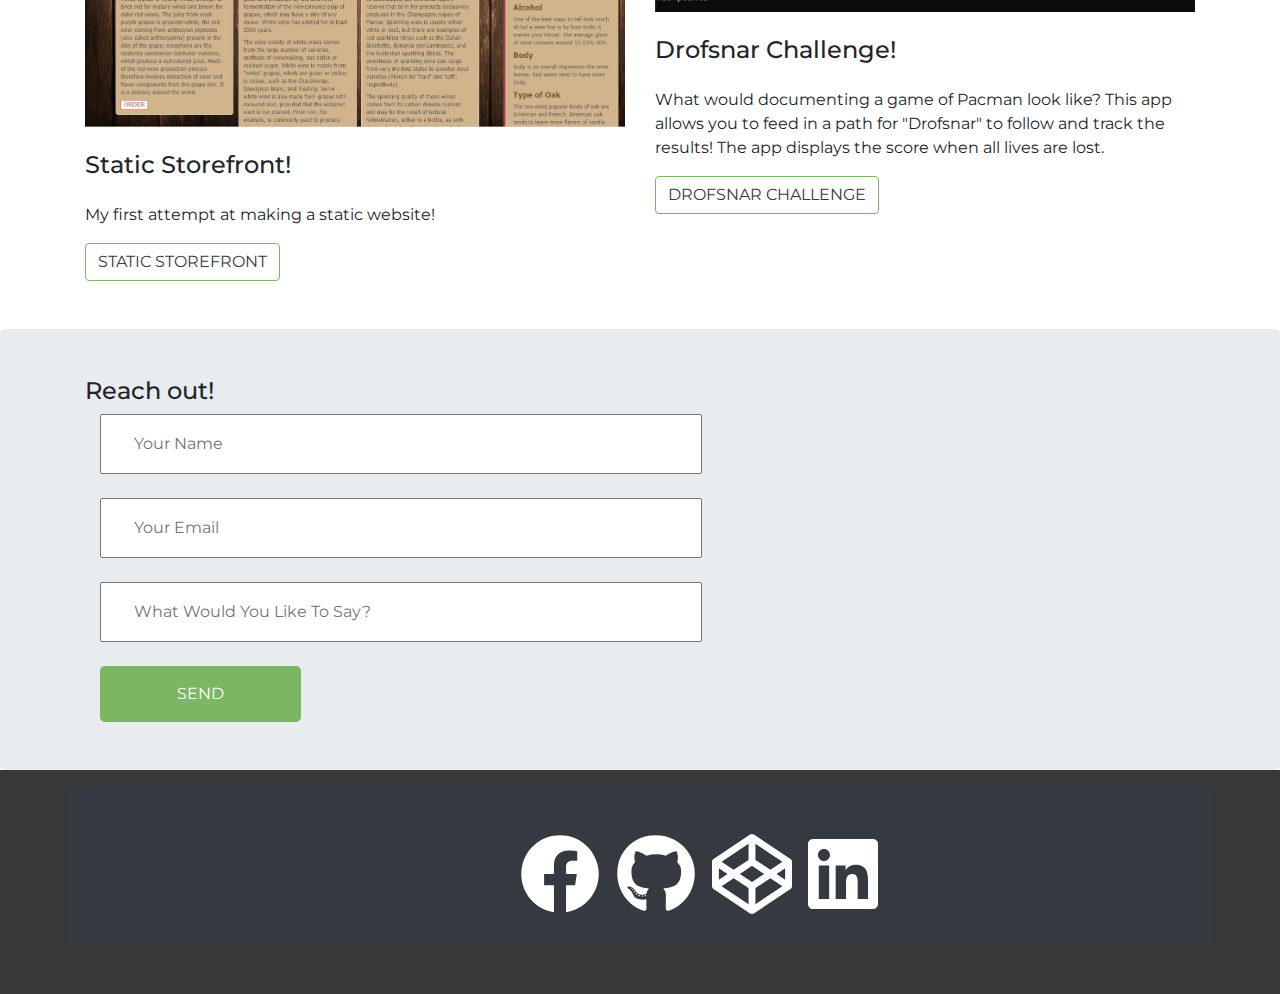
==== commit a00647b0: "Typo fix" ====
--- a/index.html
+++ b/index.html
@@ -53,11 +53,11 @@
 			<div class="col-lg-4 mx-5  my-lg-auto">
 				<h1 id="meet me" class = "text-dark front-eight-bold mb-3">About Me</h1>
 				<div class="p mb-4">Hello! My name is Isaiah Standridge! I am a Tenor, soon-to-be father, and aspiring software developer. I am quick-learning, adaptable, and steady. </div>
-				<p>In highschool I began work as a busser.I trained as a server and continued to support myself work through College. I eventually worked my way up to my most recent position as a Service Manager. </p>
+				<p>In highschool I began work as a busser.I trained as a server and continued to support myself through College. I eventually worked my way up to my most recent position as a Service Manager. </p>
 				<p>I also have a strong sales background as well. I was a sales agent at Geico for two years. I found huge success there and spent my time as a top sales agent.</p>				 
 				<p>As a service manager, I was responsible for overseeing and managing the schedule, the training, and service standards of 50+ employees. </p>
-				<p>As a soon-to-be father, I have decided on a new career path..</p>
-				<p>At Eleven Fifty Academy, I've already become proficient in html, css, while having a strong focus on .net and c#.</p>
+				<p>As a soon-to-be father, I have decided on a new career path.</p>
+				<p>At Eleven Fifty Academy, I've already become proficient in html, css, while having a strong focus on c# and .net framework.</p>
 			</div>
 			<div class="col-lg-8 col-xl-6"><img src="assets/img/Me.jpg" alt="" class="w-100"></div>
 		</div>
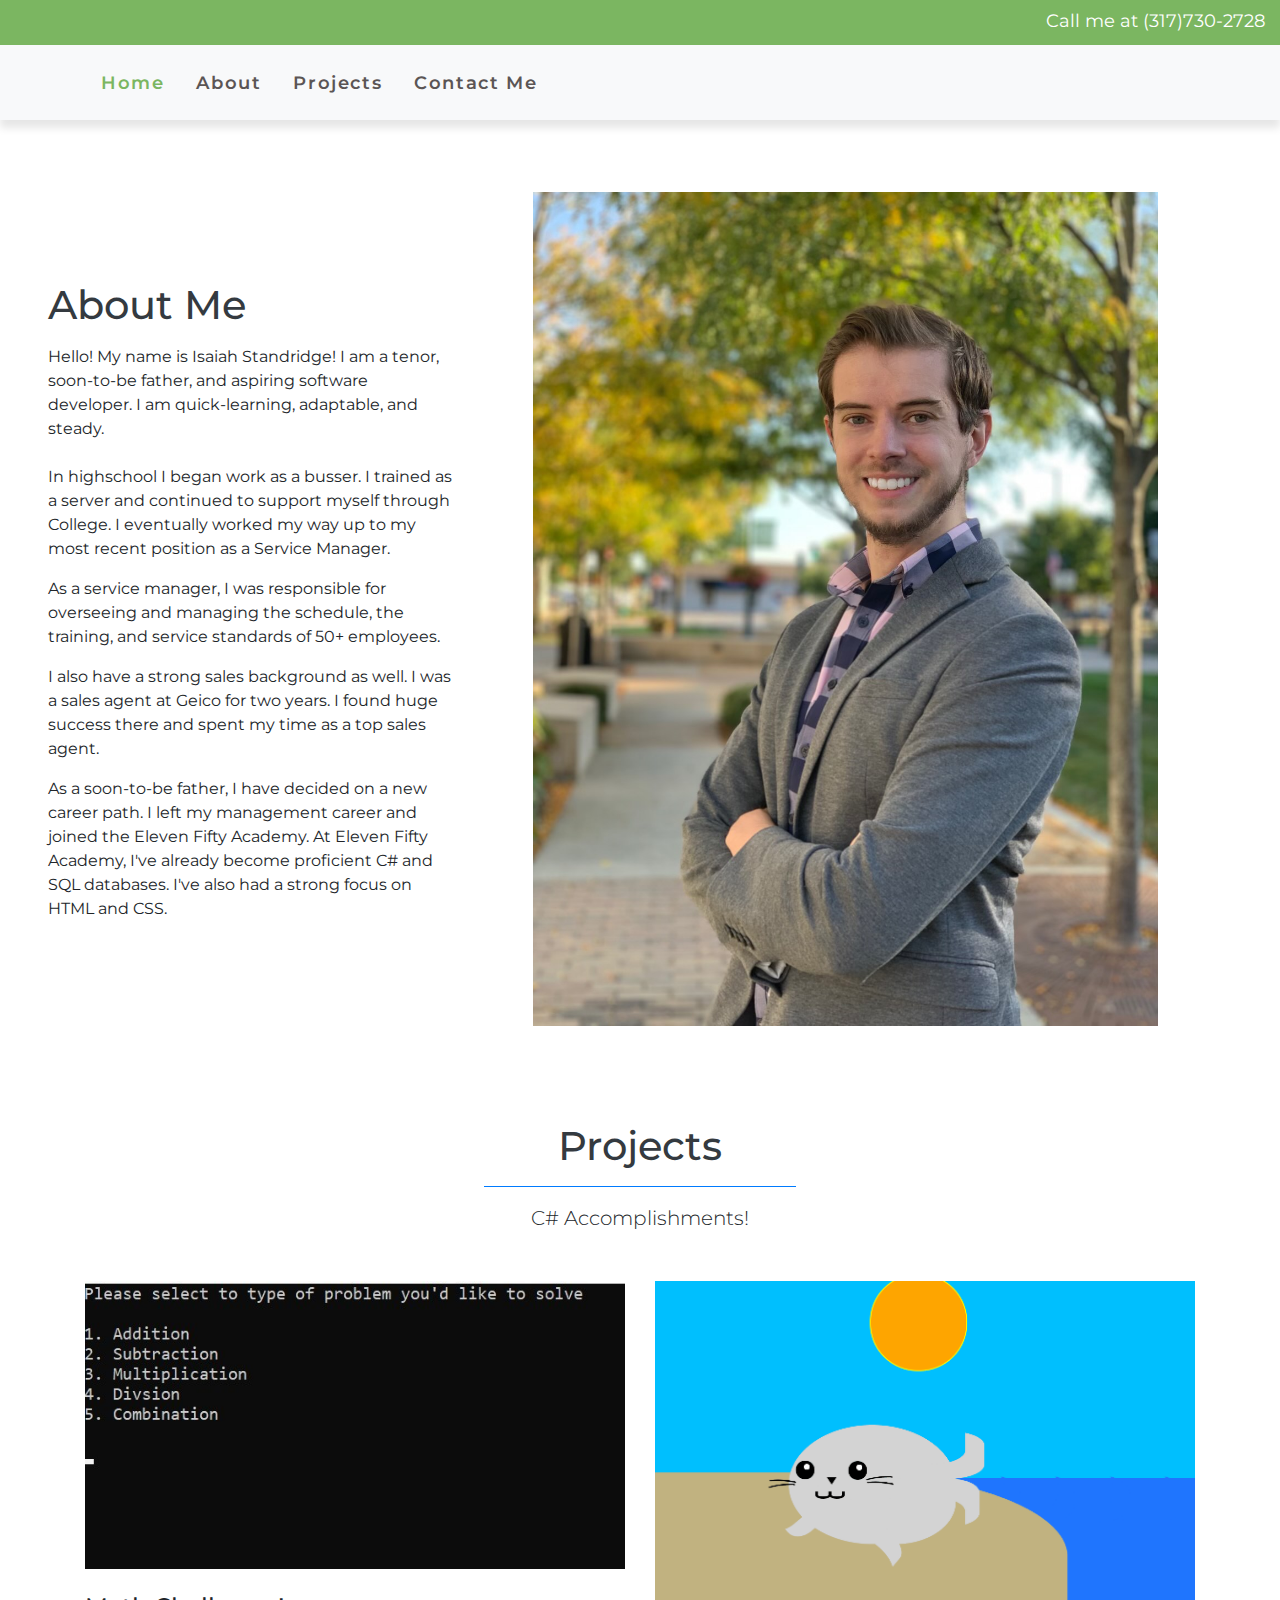
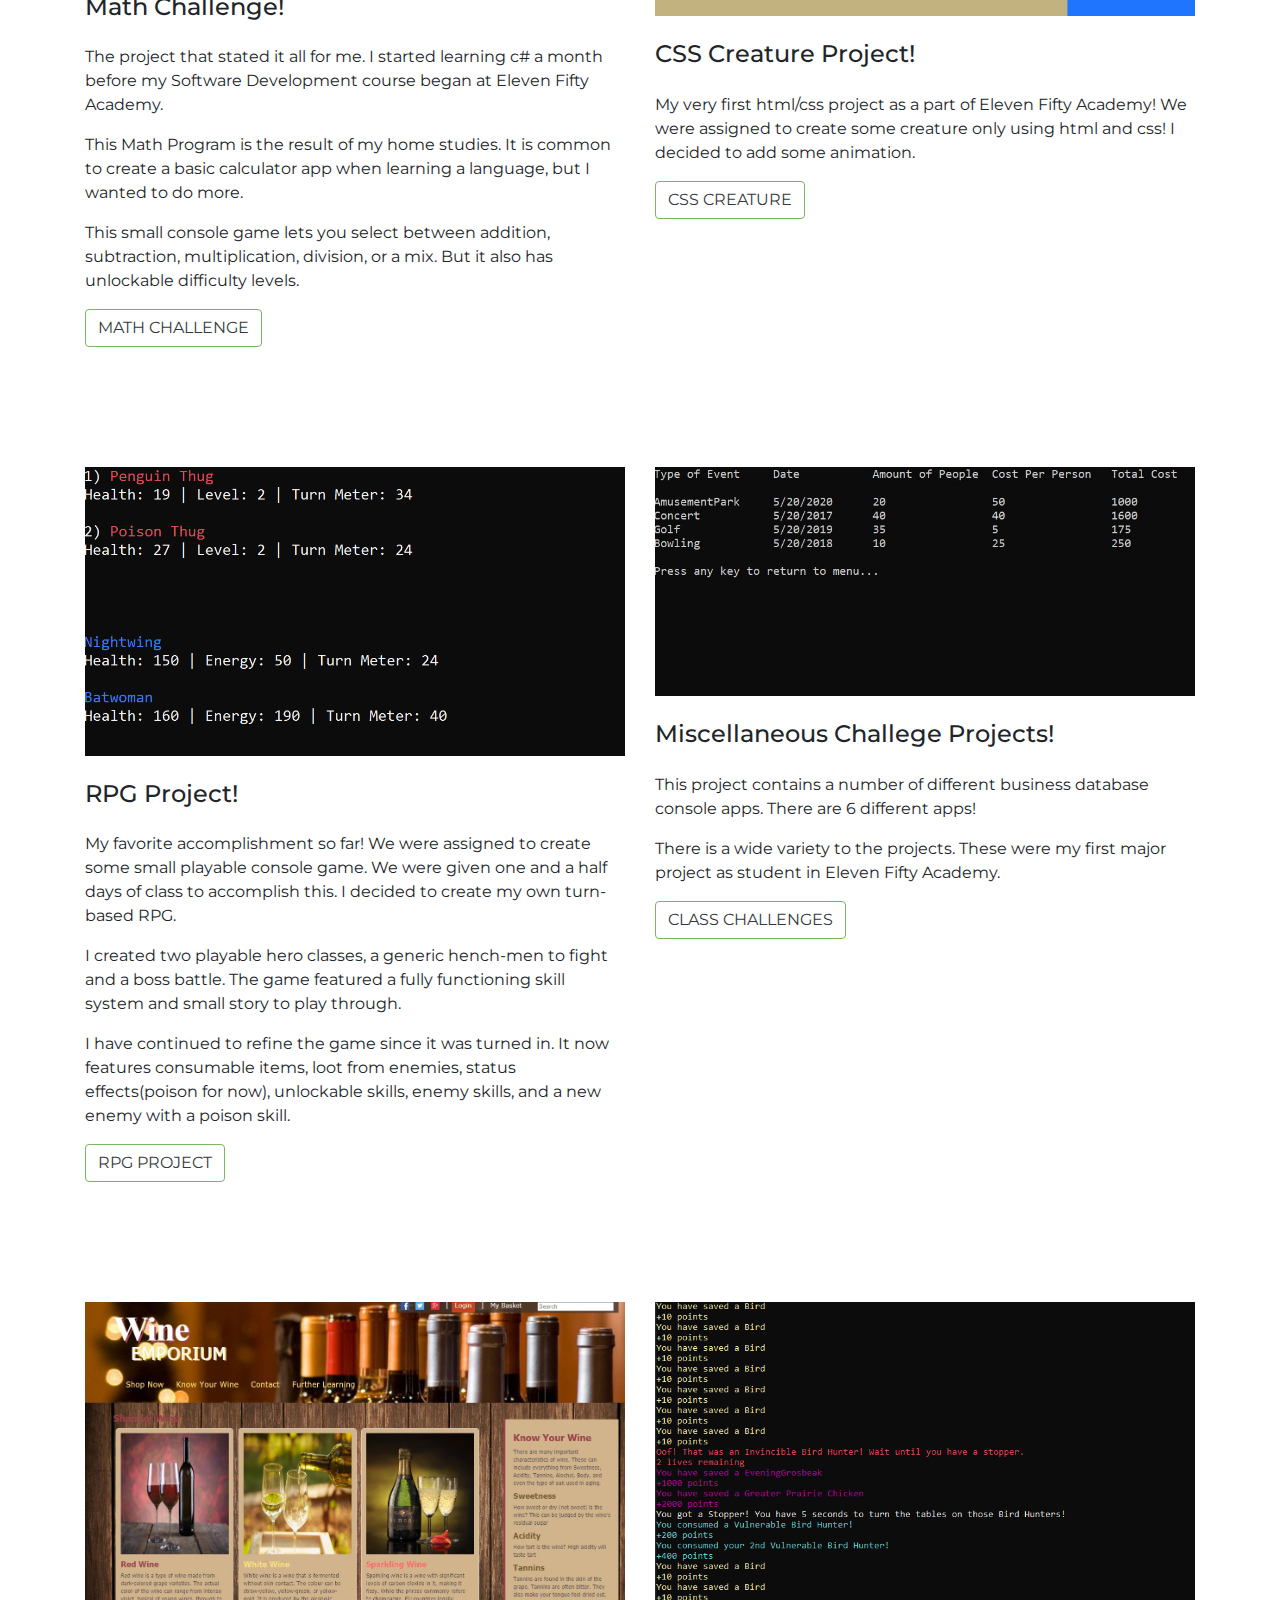
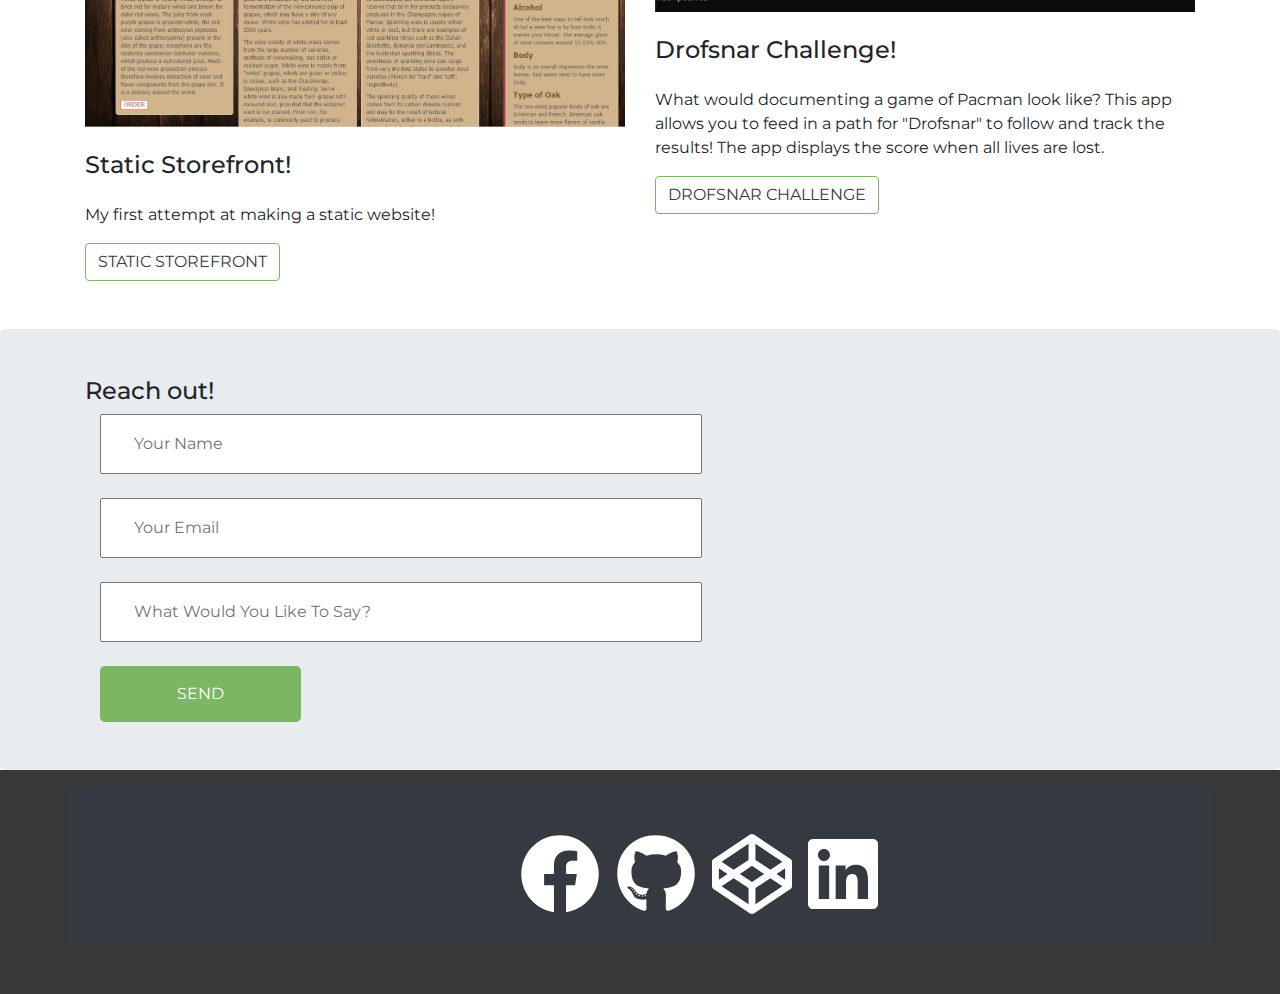
==== commit 64f2efc0: "Update to resume" ====
--- a/index.html
+++ b/index.html
@@ -52,12 +52,12 @@
 
 			<div class="col-lg-4 mx-5  my-lg-auto">
 				<h1 id="meet me" class = "text-dark front-eight-bold mb-3">About Me</h1>
-				<div class="p mb-4">Hello! My name is Isaiah Standridge! I am a Tenor, soon-to-be father, and aspiring software developer. I am quick-learning, adaptable, and steady. </div>
-				<p>In highschool I began work as a busser.I trained as a server and continued to support myself through College. I eventually worked my way up to my most recent position as a Service Manager. </p>
+				<div class="p mb-4">Hello! My name is Isaiah Standridge! I am a tenor, soon-to-be father, and aspiring software developer. I am quick-learning, adaptable, and steady. </div>
+				<p>In highschool I began work as a busser. I trained as a server and continued to support myself through College. I eventually worked my way up to my most recent position as a Service Manager. </p>
+				<p>As a service manager, I was responsible for overseeing and managing the schedule, the training, and service standards of 50+ employees. </p>
 				<p>I also have a strong sales background as well. I was a sales agent at Geico for two years. I found huge success there and spent my time as a top sales agent.</p>				 
-				<p>As a service manager, I was responsible for overseeing and managing the schedule, the training, and service standards of 50+ employees. </p>
-				<p>As a soon-to-be father, I have decided on a new career path.</p>
-				<p>At Eleven Fifty Academy, I've already become proficient in html, css, while having a strong focus on c# and .net framework.</p>
+				<p>As a soon-to-be father, I have decided on a new career path. I left my management career and joined the Eleven Fifty Academy. At Eleven Fifty Academy, I've already become proficient C# and SQL databases. I've also had a strong focus on HTML and CSS.</p>
+
 			</div>
 			<div class="col-lg-8 col-xl-6"><img src="assets/img/Me.jpg" alt="" class="w-100"></div>
 		</div>
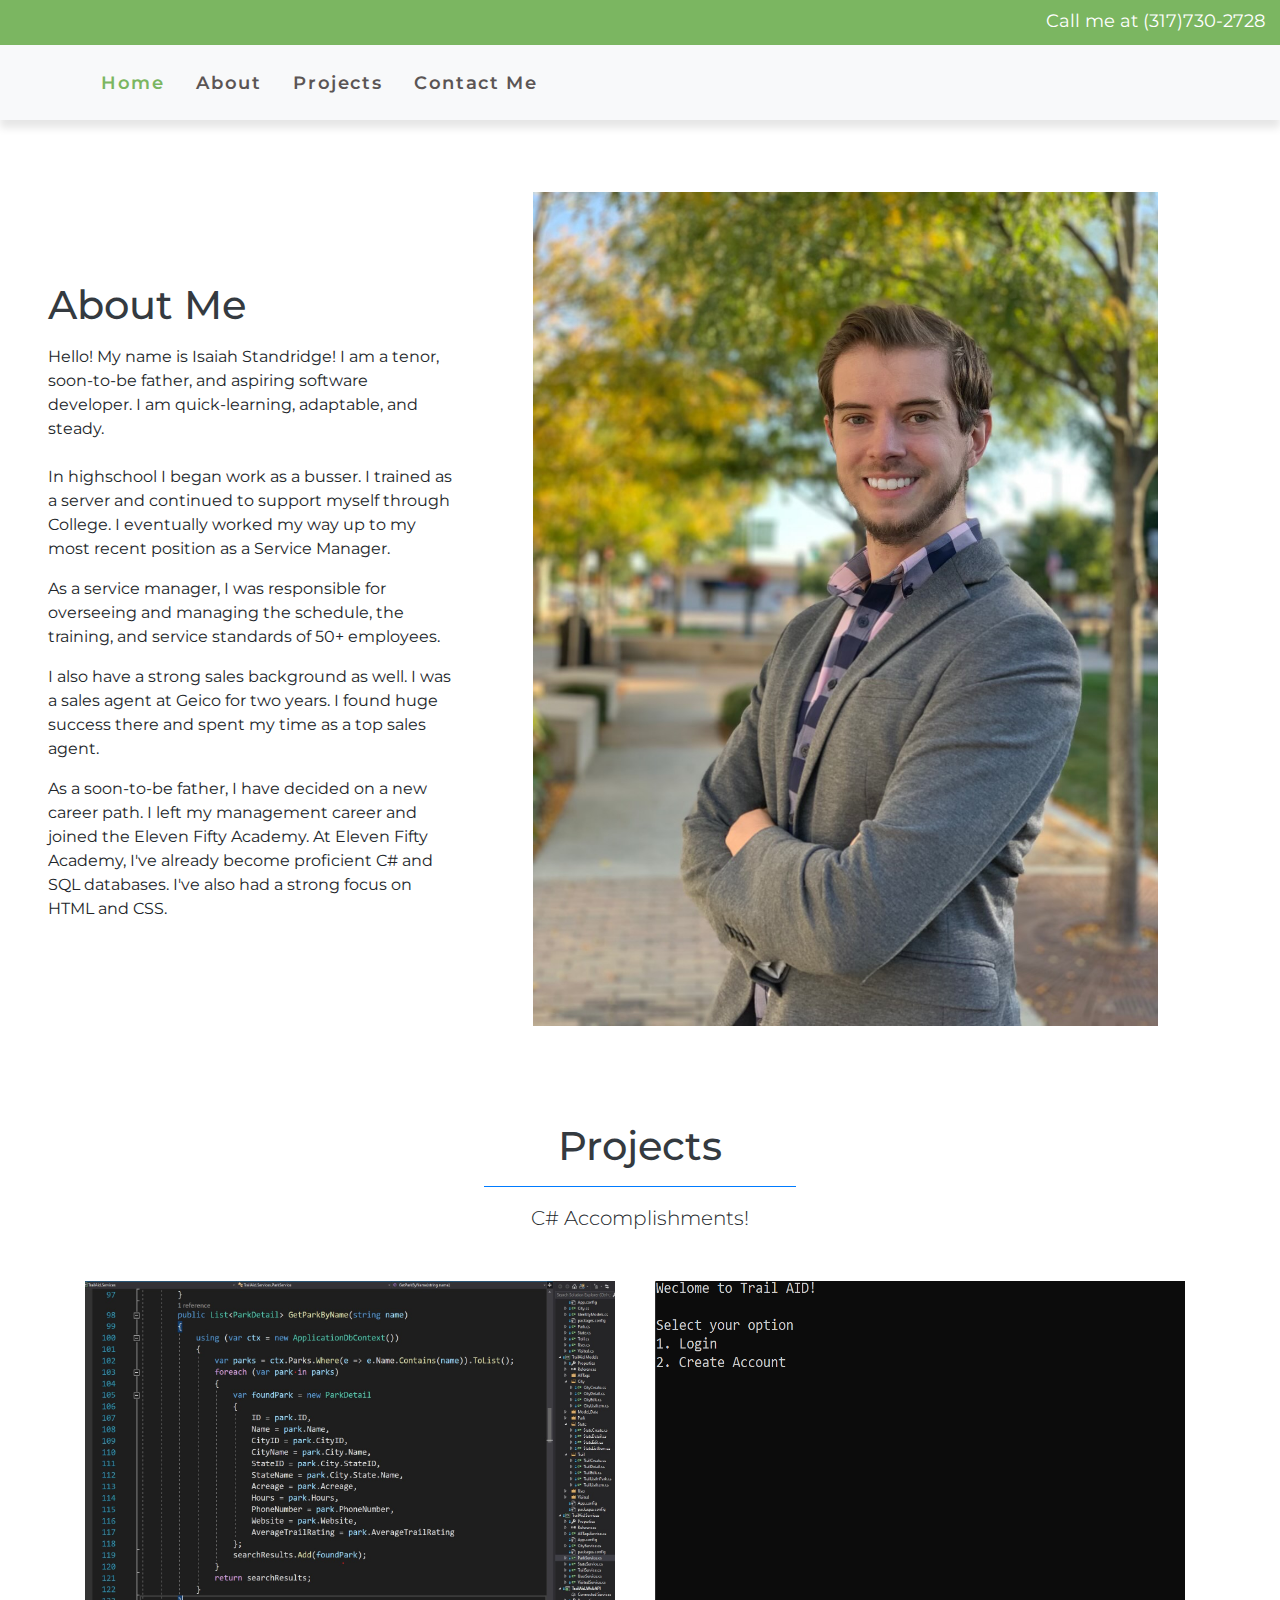
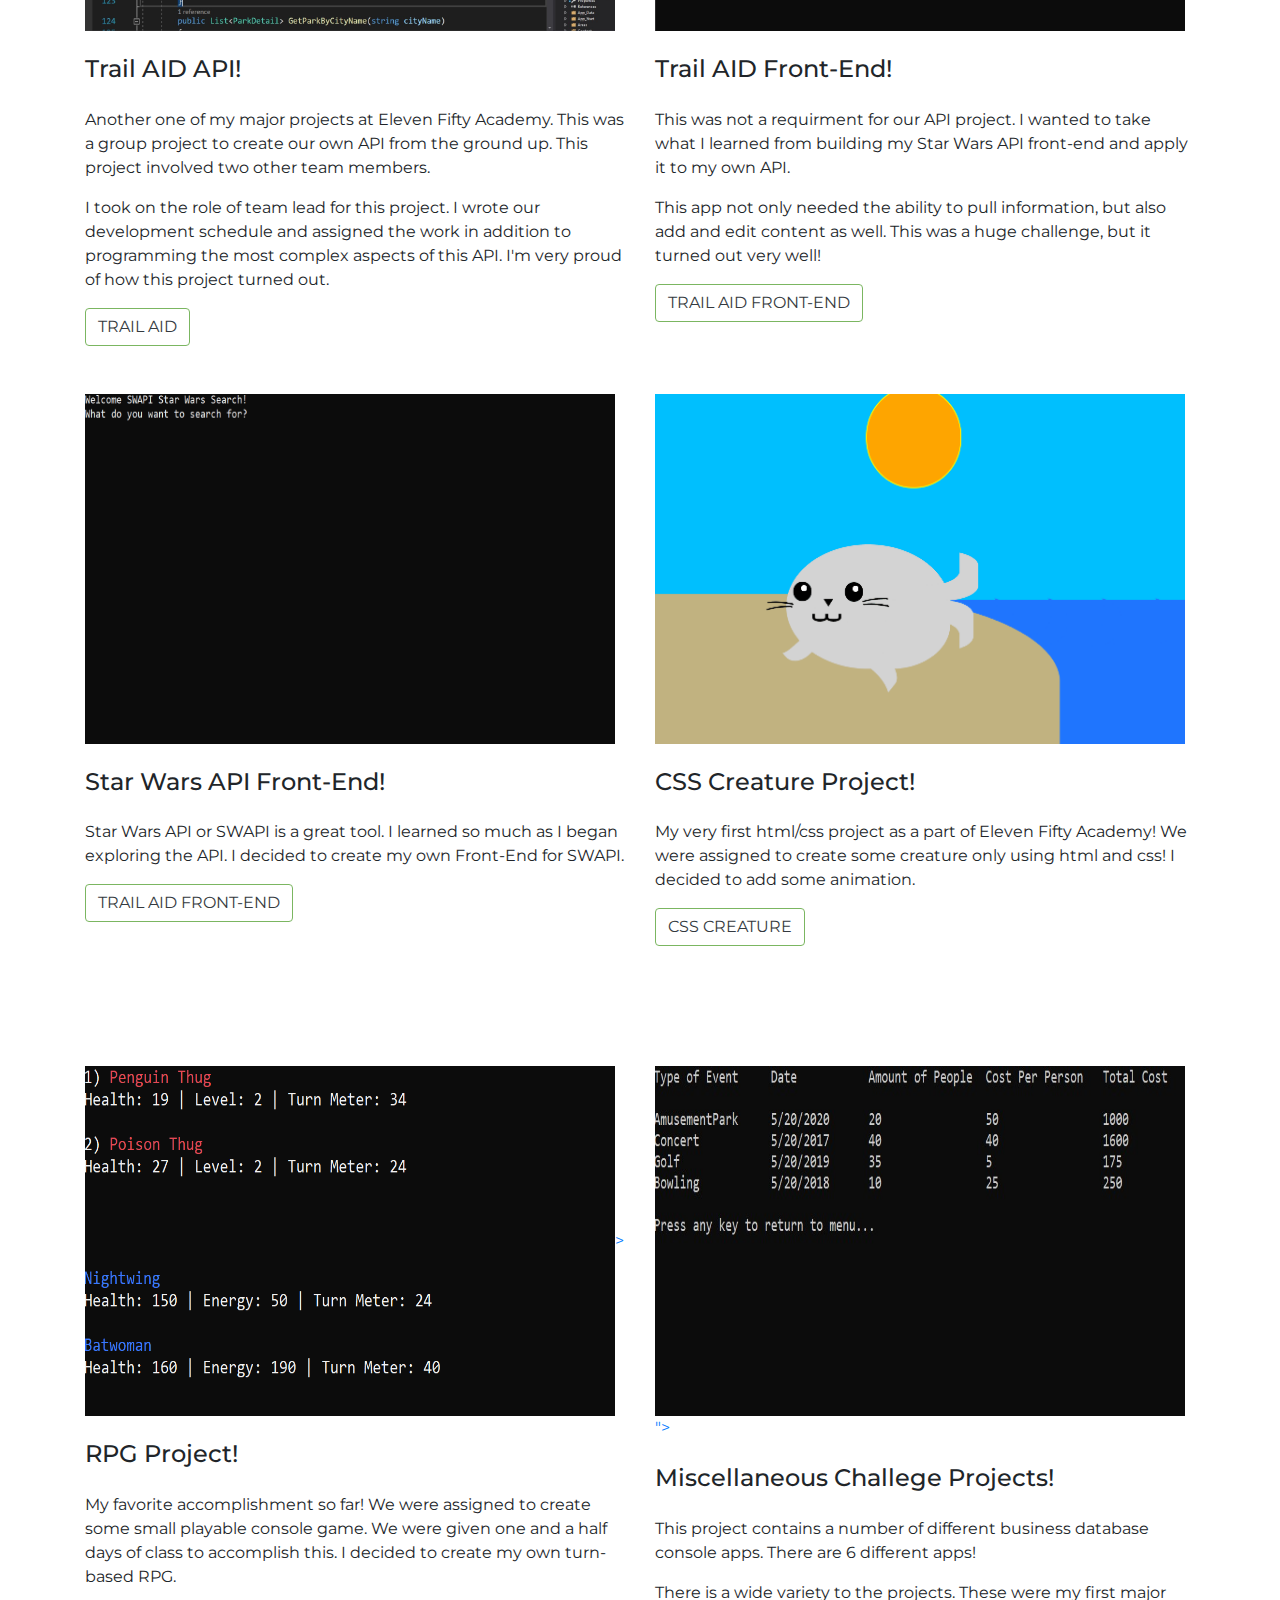
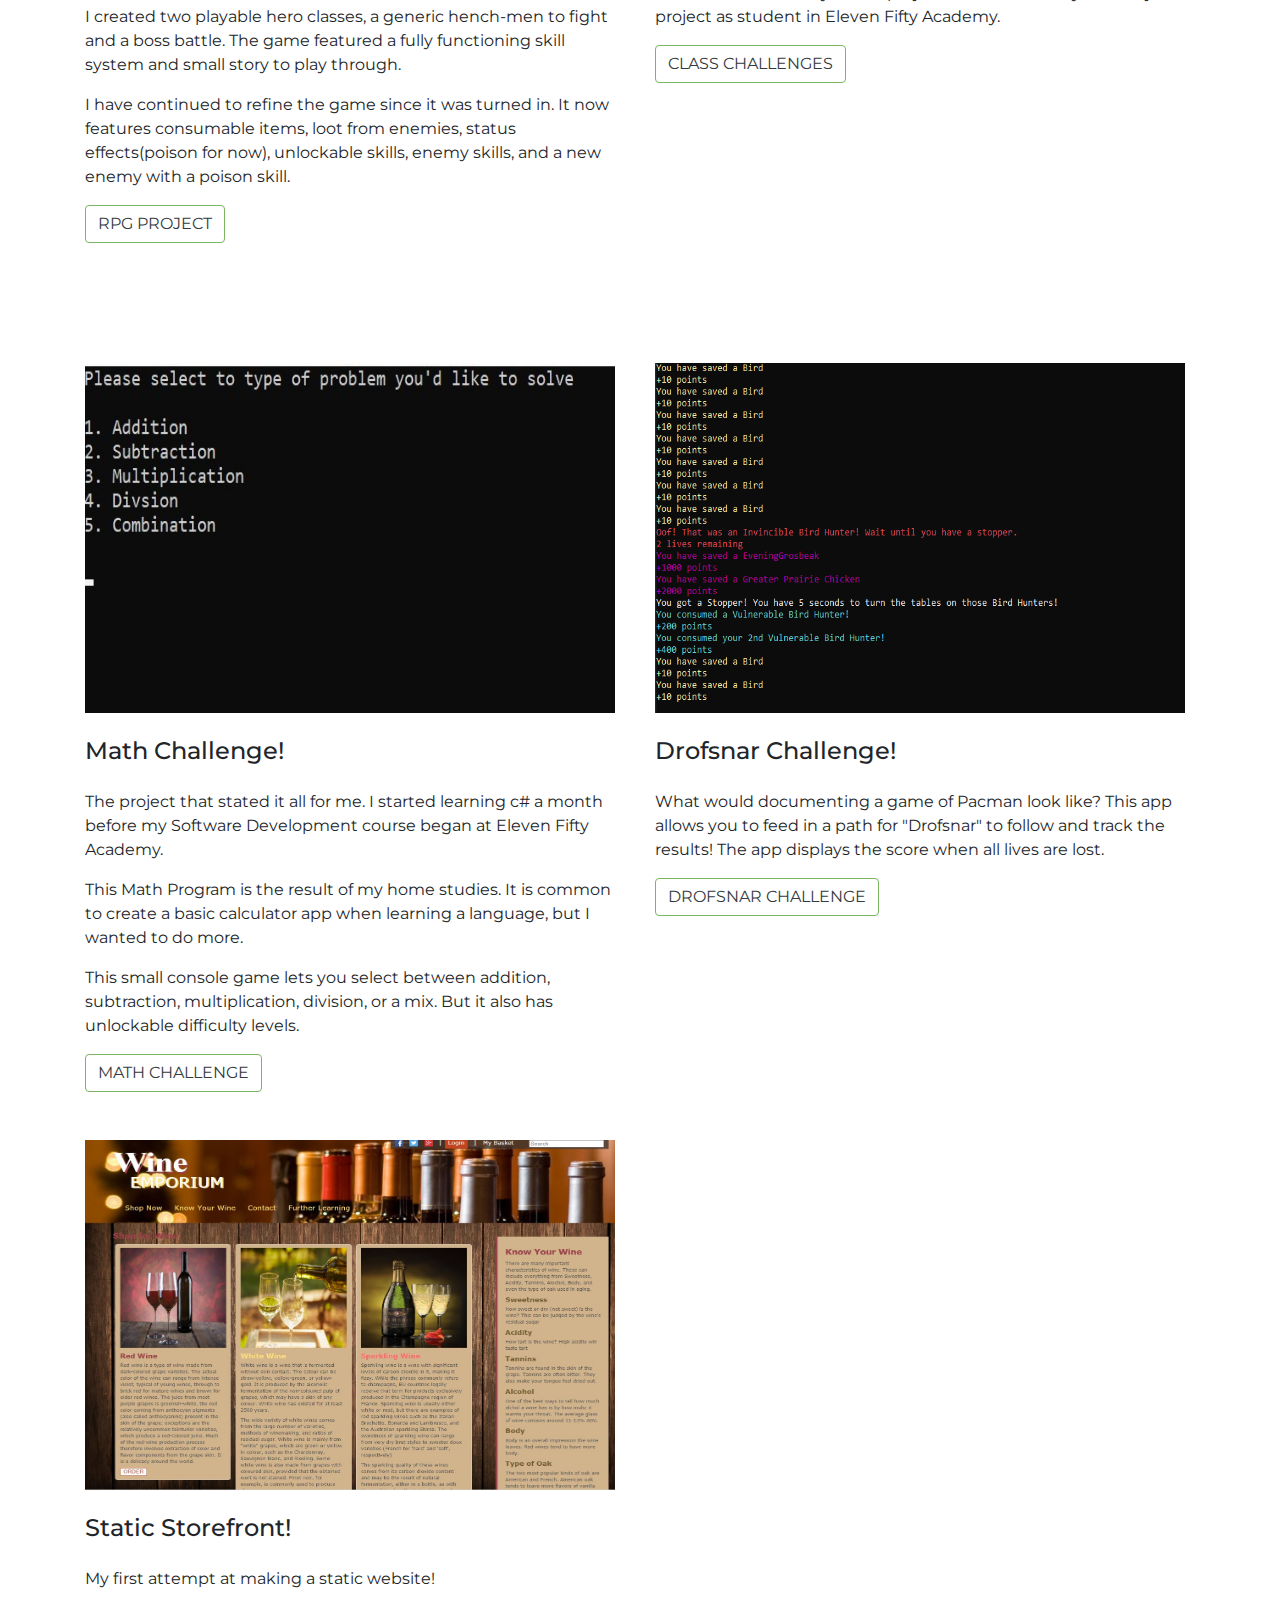
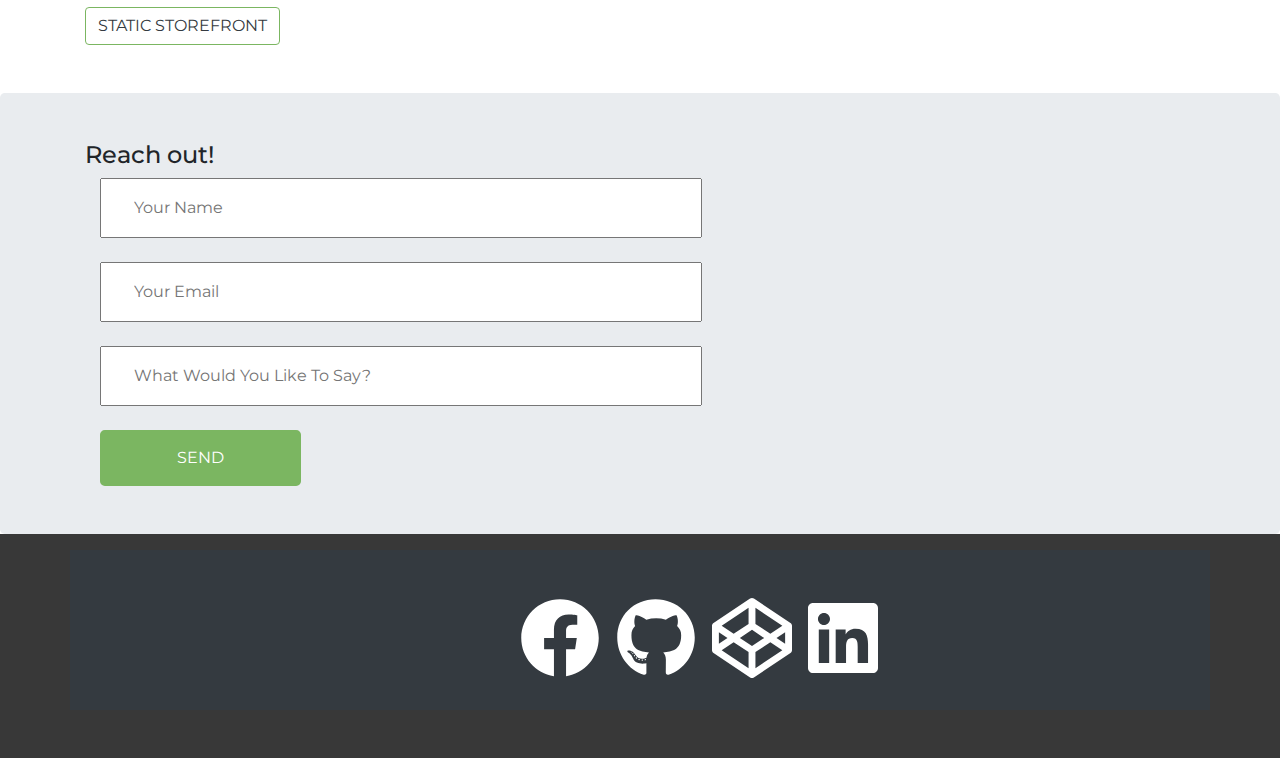
==== commit 0e386eff: "updated projects" ====
--- a/index.html
+++ b/index.html
@@ -74,11 +74,74 @@
 </div>
 
 	<!-- Projects -->
-<div class="container">
-	<div class="row my-5">
-
-		<div class="col-md-6 my-6">
-			<a href="https://github.com/standridgedevelopment/Math-Program"target = "_blank"><img src="assets/img/Math Challenge.jpg" alt="" class="w-100 "></a>
+	<div class="container">
+		<div class="row my-5">
+	
+			<div class="col-md-6 my-6">
+				<a href=https://github.com/standridgedevelopment/TrailAid" target = "_blank"><img src="assets/img/TrailAIDAPI.jpg" alt="" width="530" height="350"></a>
+				<h4 class="my-4">Trail AID API!</h4>
+				<p>Another one of my major projects at Eleven Fifty Academy. This was a group project to create our own API from the ground up. This project involved two other team members. </p>
+				<p>I took on the role of team lead for this project. I wrote our development schedule and assigned the work in addition to programming the most complex aspects of this API. I'm very proud of how this project turned out. </p>
+				<a href="https://github.com/standridgedevelopment/TrailAid"  target = "_blank" class="btn btn-outline-dark btn-md">Trail AID</a>
+			</div>
+	
+			<div class="col-md-6 my-6">
+				<a href="https://codepen.io/standridgedevelopment/pen/xxVWRoB"target = "_blank"><img src="assets/img/TrailAIDFrontEnd.gif" alt="" width="530" height="350"></a>
+				<h4 class="my-4">Trail AID Front-End!</h4>
+				<p>This was not a requirment for our API project. I wanted to take what I learned from building my Star Wars API front-end and apply it to my own API.</p>
+				<p>This app not only needed the ability to pull information, but also add and edit content as well. This was a huge challenge, but it turned out very well!</p>
+				<a href="https://codepen.io/standridgedevelopment/pen/xxVWRoB"  target = "_blank" class="btn btn-outline-dark btn-md">Trail AID Front-End</a>
+			</div>
+			
+		</div>	
+	</div>
+<div class="container">
+	<div class="row my-5">
+
+		<div class="col-md-6 my-6">
+			<a href="https://github.com/standridgedevelopment/TrailAidFrontEnd"target = "_blank"><img src="assets/img/SWAPI.gif" alt="" width="530" height="350"></a>
+			<h4 class="my-4">Star Wars API Front-End!</h4>
+			<p>Star Wars API or SWAPI is a great tool. I learned so much as I began exploring the API. I decided to create my own Front-End for SWAPI.</p>
+			<a href="https://github.com/standridgedevelopment/TrailAidFrontEnd"  target = "_blank" class="btn btn-outline-dark btn-md">Trail AID Front-End</a>
+		</div>
+
+		<div class="col-md-6 my-6">
+			<a href="https://codepen.io/standridgedevelopment/pen/xxVWRoB"target = "_blank"><img src="assets/img/Seal.gif" alt="" width="530" height="350"></a>
+			<h4 class="my-4">CSS Creature Project!</h4>
+			<p>My very first html/css project as a part of Eleven Fifty Academy! We were assigned to create some creature only using html and css! I decided to add some animation. </p>
+			<a href="https://codepen.io/standridgedevelopment/pen/xxVWRoB"  target = "_blank" class="btn btn-outline-dark btn-md">CSS Creature</a>
+		</div>
+		
+	</div>	
+</div>
+<br>
+<div class="container">
+	<div class="row my-5">
+		
+		<div class="col-md-6 my-6">
+			<a href="https://github.com/standridgedevelopment/Game_Project"target = "_blank"><img src="assets/img/Game Project.gif" alt=""width="530" height="350">></a>
+			<h4 class="my-4">RPG Project!</h4>
+			<p>My favorite accomplishment so far! We were assigned to create some small playable console game. We were given one and a half days of class to accomplish this. I decided to create my own turn-based RPG.</p>
+			<p>I created two playable hero classes, a generic hench-men to fight and a boss battle. The game featured a fully functioning skill system and small story to play through.</p>
+			<p>I have continued to refine the game since it was turned in. It now features consumable items, loot from enemies, status effects(poison for now), unlockable skills, enemy skills, and a new enemy with a poison skill.</p>
+			<a href="https://github.com/standridgedevelopment/Game_Project"  target = "_blank" class="btn btn-outline-dark btn-md">RPG Project</a>
+		</div>
+		<div class="col-md-6 my-6">
+			<a href="https://github.com/standridgedevelopment/Gold_Badge_Challenges"target = "_blank"><img src="assets/img/Gold Badge.jpg" alt=""width="530" height="350">"></a>
+			<h4 class="my-4">Miscellaneous Challege Projects!</h4>
+			<p>This project contains a number of different business database console apps. There are 6 different apps!</p>
+			<p>There is a wide variety to the projects. These were my first major project as student in Eleven Fifty Academy.</p>
+			<a href="https://github.com/standridgedevelopment/Gold_Badge_Challenges"  target = "_blank" class="btn btn-outline-dark btn-md">Class Challenges</a>
+		</div>
+
+	</div>	
+</div>
+<br>
+<div class="container">
+	<div class="row my-5">
+		
+		<div class="col-md-6 my-6">
+			<a href="https://github.com/standridgedevelopment/Math-Program"target = "_blank"><img src="assets/img/Math Challenge.jpg" alt="" width="530" height="350"></a>
 			<h4 class="my-4">Math Challenge!</h4>
 			<p>The project that stated it all for me. I started learning c# a month before my Software Development course began at Eleven Fifty Academy.</p>
 			<p>This Math Program is the result of my home studies. It is common to create a basic calculator app when learning a language, but I wanted to do more.</p>
@@ -87,51 +150,21 @@
 		</div>
 
 		<div class="col-md-6 my-6">
-			<a href="https://codepen.io/standridgedevelopment/pen/xxVWRoB"target = "_blank"><img src="assets/img/Seal.gif" alt="" class="w-100 "></a>
-			<h4 class="my-4">CSS Creature Project!</h4>
-			<p>My very first html/css project as a part of Eleven Fifty Academy! We were assigned to create some creature only using html and css! I decided to add some animation. </p>
-			<a href="https://codepen.io/standridgedevelopment/pen/xxVWRoB"  target = "_blank" class="btn btn-outline-dark btn-md">CSS Creature</a>
-		</div>
-		
-	</div>	
-</div>
-<br>
-<div class="container">
-	<div class="row my-5">
-		
-		<div class="col-md-6 my-6">
-			<a href="https://github.com/standridgedevelopment/Game_Project"target = "_blank"><img src="assets/img/Game Project.gif" alt="" class="w-100"></a>
-			<h4 class="my-4">RPG Project!</h4>
-			<p>My favorite accomplishment so far! We were assigned to create some small playable console game. We were given one and a half days of class to accomplish this. I decided to create my own turn-based RPG.</p>
-			<p>I created two playable hero classes, a generic hench-men to fight and a boss battle. The game featured a fully functioning skill system and small story to play through.</p>
-			<p>I have continued to refine the game since it was turned in. It now features consumable items, loot from enemies, status effects(poison for now), unlockable skills, enemy skills, and a new enemy with a poison skill.</p>
-			<a href="https://github.com/standridgedevelopment/Game_Project"  target = "_blank" class="btn btn-outline-dark btn-md">RPG Project</a>
-		</div>
-		<div class="col-md-6 my-6">
-			<a href="https://github.com/standridgedevelopment/Gold_Badge_Challenges"target = "_blank"><img src="assets/img/Gold Badge.jpg" alt="" class="w-100 "></a>
-			<h4 class="my-4">Miscellaneous Challege Projects!</h4>
-			<p>This project contains a number of different business database console apps. There are 6 different apps!</p>
-			<p>There is a wide variety to the projects. These were my first major project as student in Eleven Fifty Academy.</p>
-			<a href="https://github.com/standridgedevelopment/Gold_Badge_Challenges"  target = "_blank" class="btn btn-outline-dark btn-md">Class Challenges</a>
-		</div>
-
-	</div>	
-</div>
-<br>
-<div class="container">
-	<div class="row my-5">
-		
-		<div class="col-md-6 my-6">
-			<a href="https://standridgedevelopment.github.io/Static-Storefront-project/"target = "_blank"><img src="assets/img/StaticStoreFront.jpg" alt="" class="w-100"></a>
+			<a href="https://github.com/standridgedevelopment/Drofsnar"target = "_blank"><img src="assets/img/Drofsnar.gif" alt=""width="530" height="350"></a>
+			<h4 class="my-4">Drofsnar Challenge!</h4>
+			<p>What would documenting a game of Pacman look like? This app allows you to feed in a path for "Drofsnar" to follow and track the results! The app displays the score when all lives are lost.</p>
+			<a href="https://github.com/standridgedevelopment/Drofsnar"  target = "_blank" class="btn btn-outline-dark btn-md"> Drofsnar Challenge</a>
+		</div>
+	</div>	
+</div>
+<div class="container">
+	<div class="row my-5">
+		
+		<div class="col-md-6 my-6">
+			<a href="https://standridgedevelopment.github.io/Static-Storefront-project/"target = "_blank"><img src="assets/img/StaticStoreFront.jpg" alt="" width="530" height="350"></a>
 			<h4 class="my-4">Static Storefront!</h4>
 			<p>My first attempt at making a static website!</p>
 			<a href="https://standridgedevelopment.github.io/Static-Storefront-project/"  target = "_blank" class="btn btn-outline-dark btn-md">Static Storefront</a>
-		</div>
-		<div class="col-md-6 my-6">
-			<a href="https://github.com/standridgedevelopment/Drofsnar"target = "_blank"><img src="assets/img/Drofsnar.gif" alt="" class="w-100"></a>
-			<h4 class="my-4">Drofsnar Challenge!</h4>
-			<p>What would documenting a game of Pacman look like? This app allows you to feed in a path for "Drofsnar" to follow and track the results! The app displays the score when all lives are lost.</p>
-			<a href="https://github.com/standridgedevelopment/Drofsnar"  target = "_blank" class="btn btn-outline-dark btn-md"> Drofsnar Challenge</a>
 		</div>
 	</div>	
 </div>
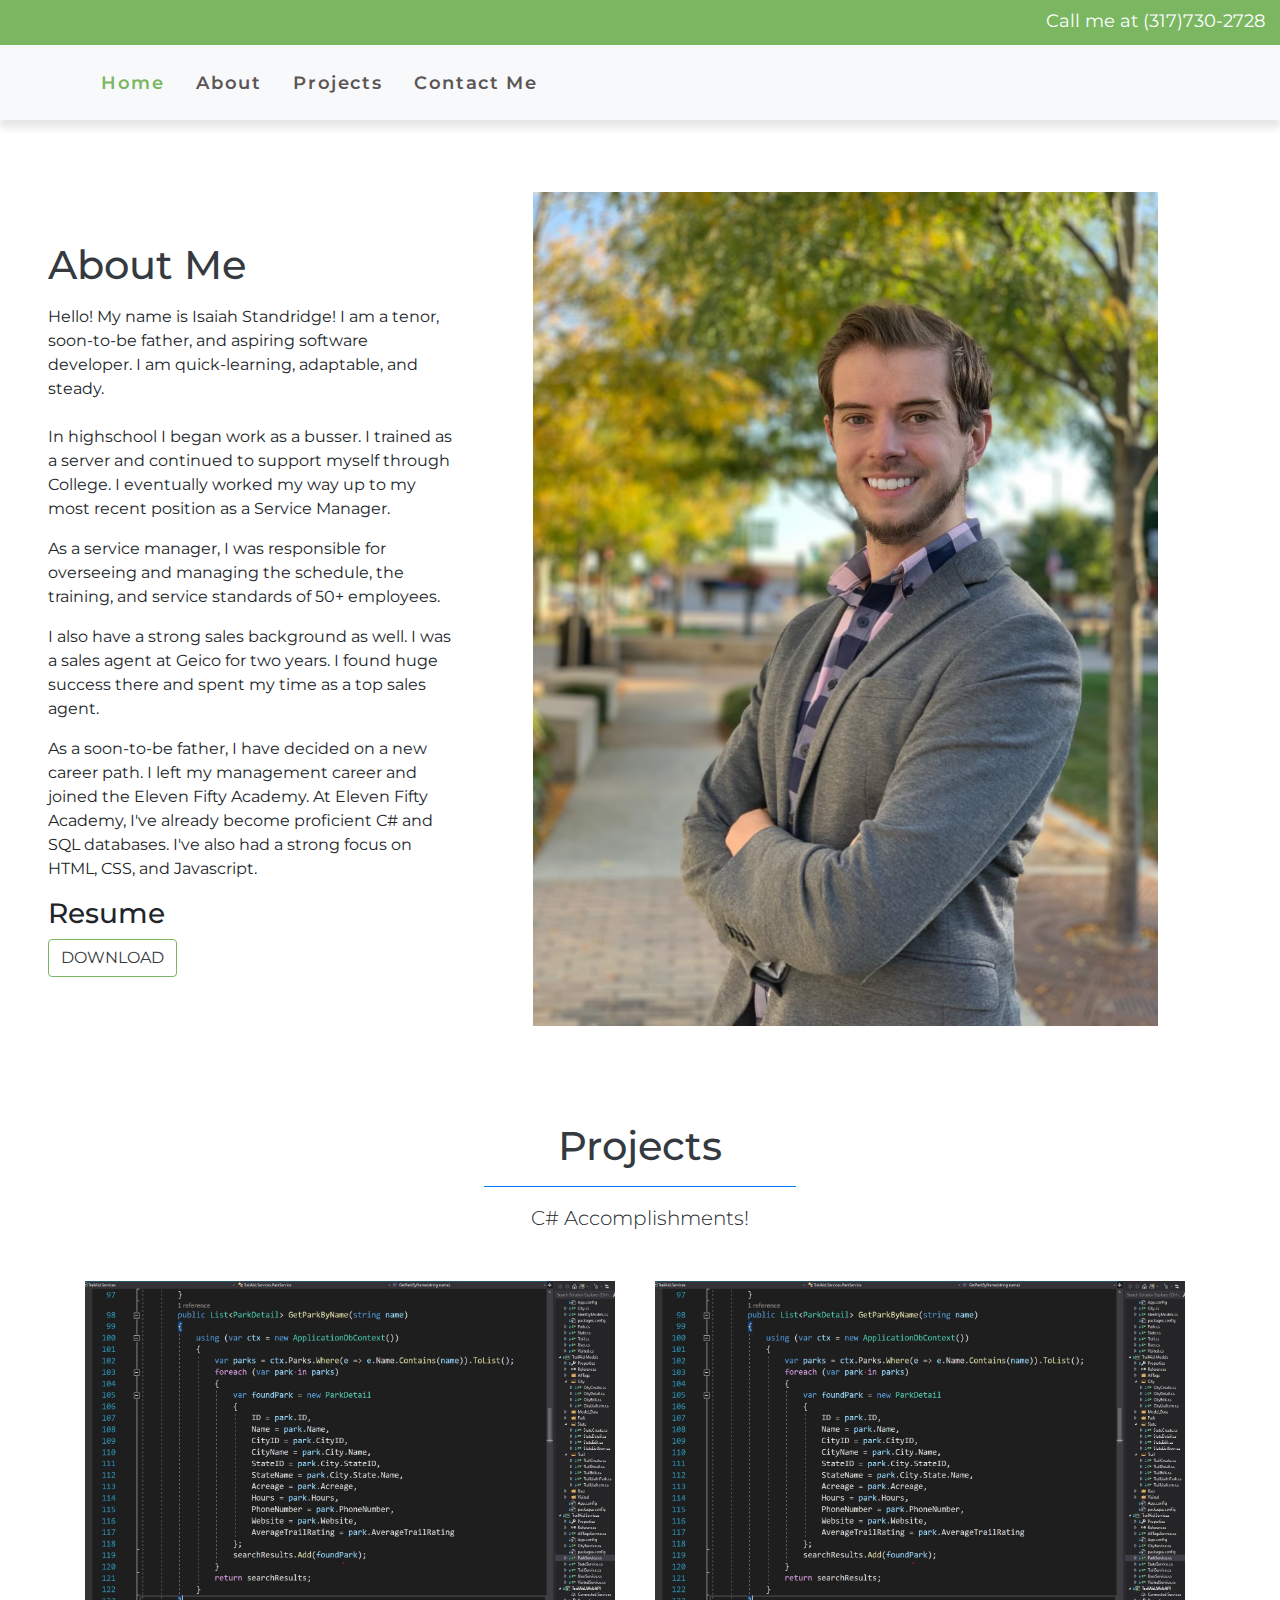
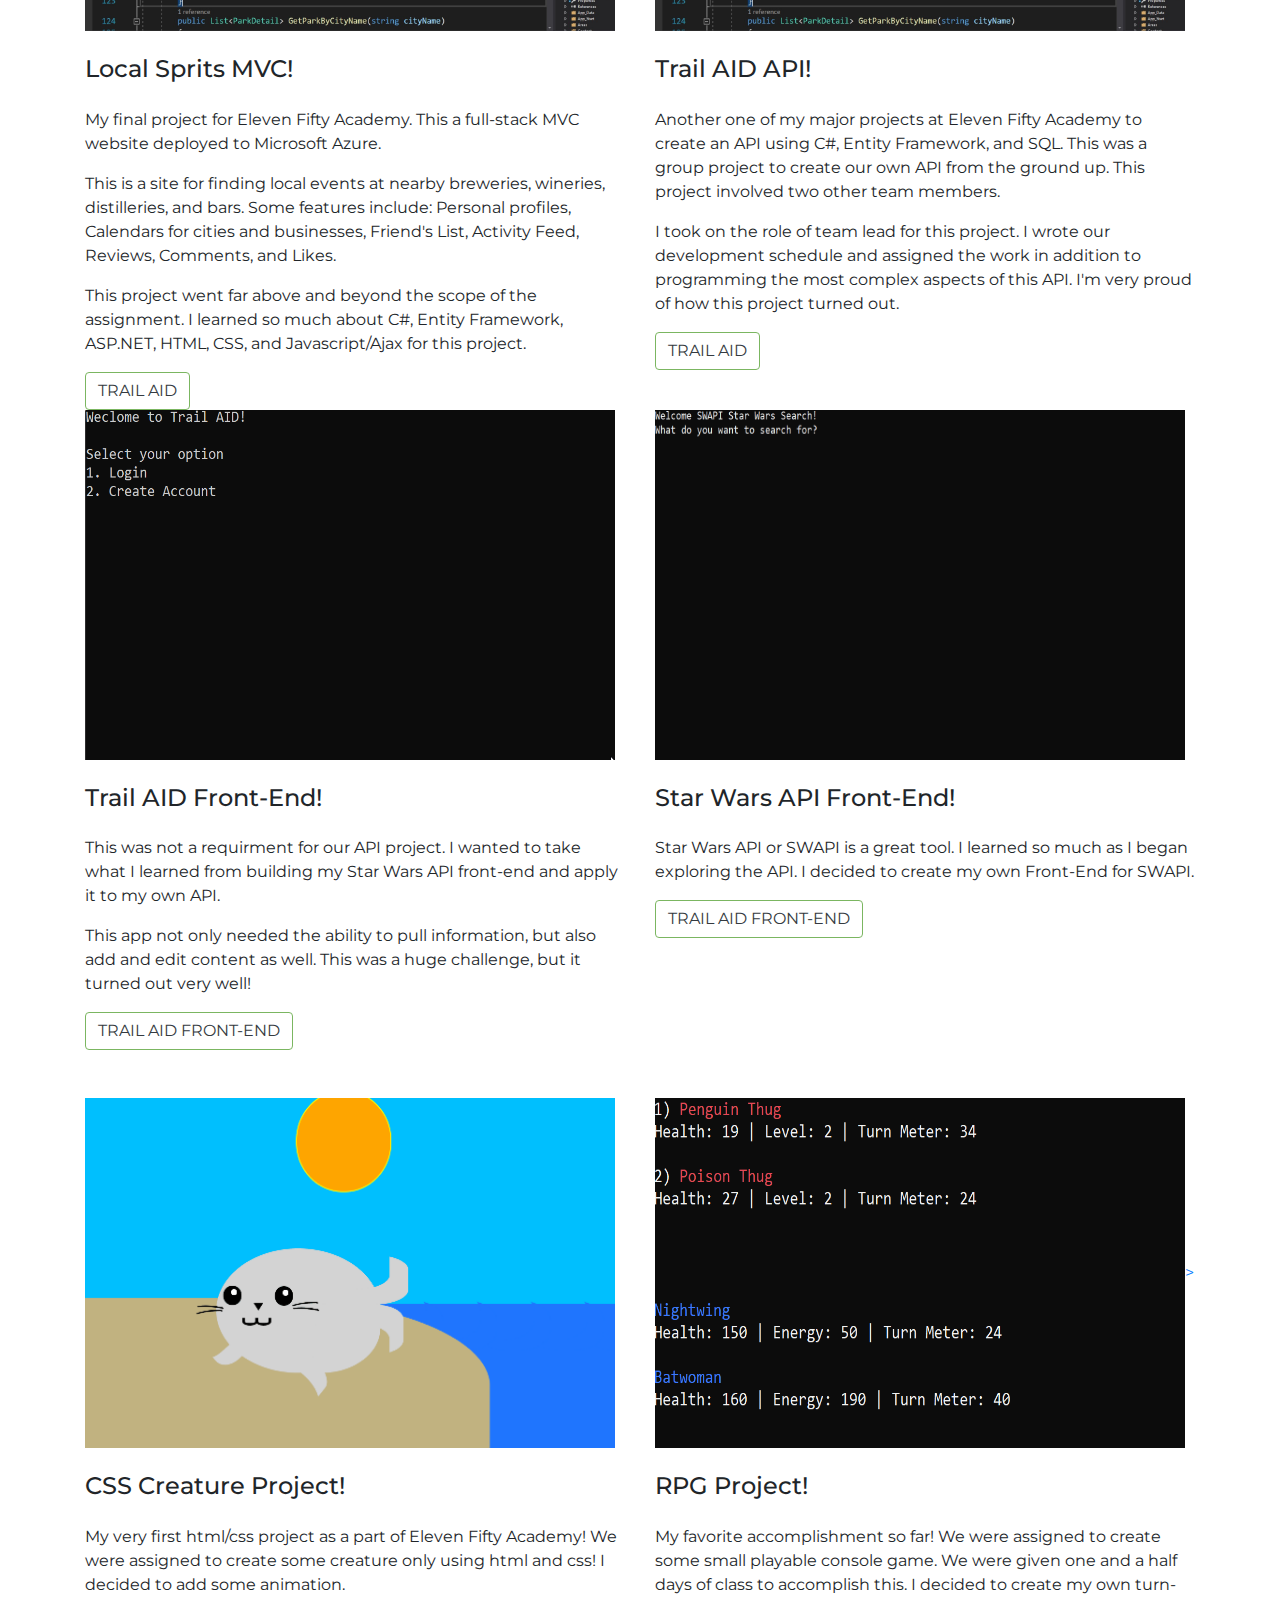
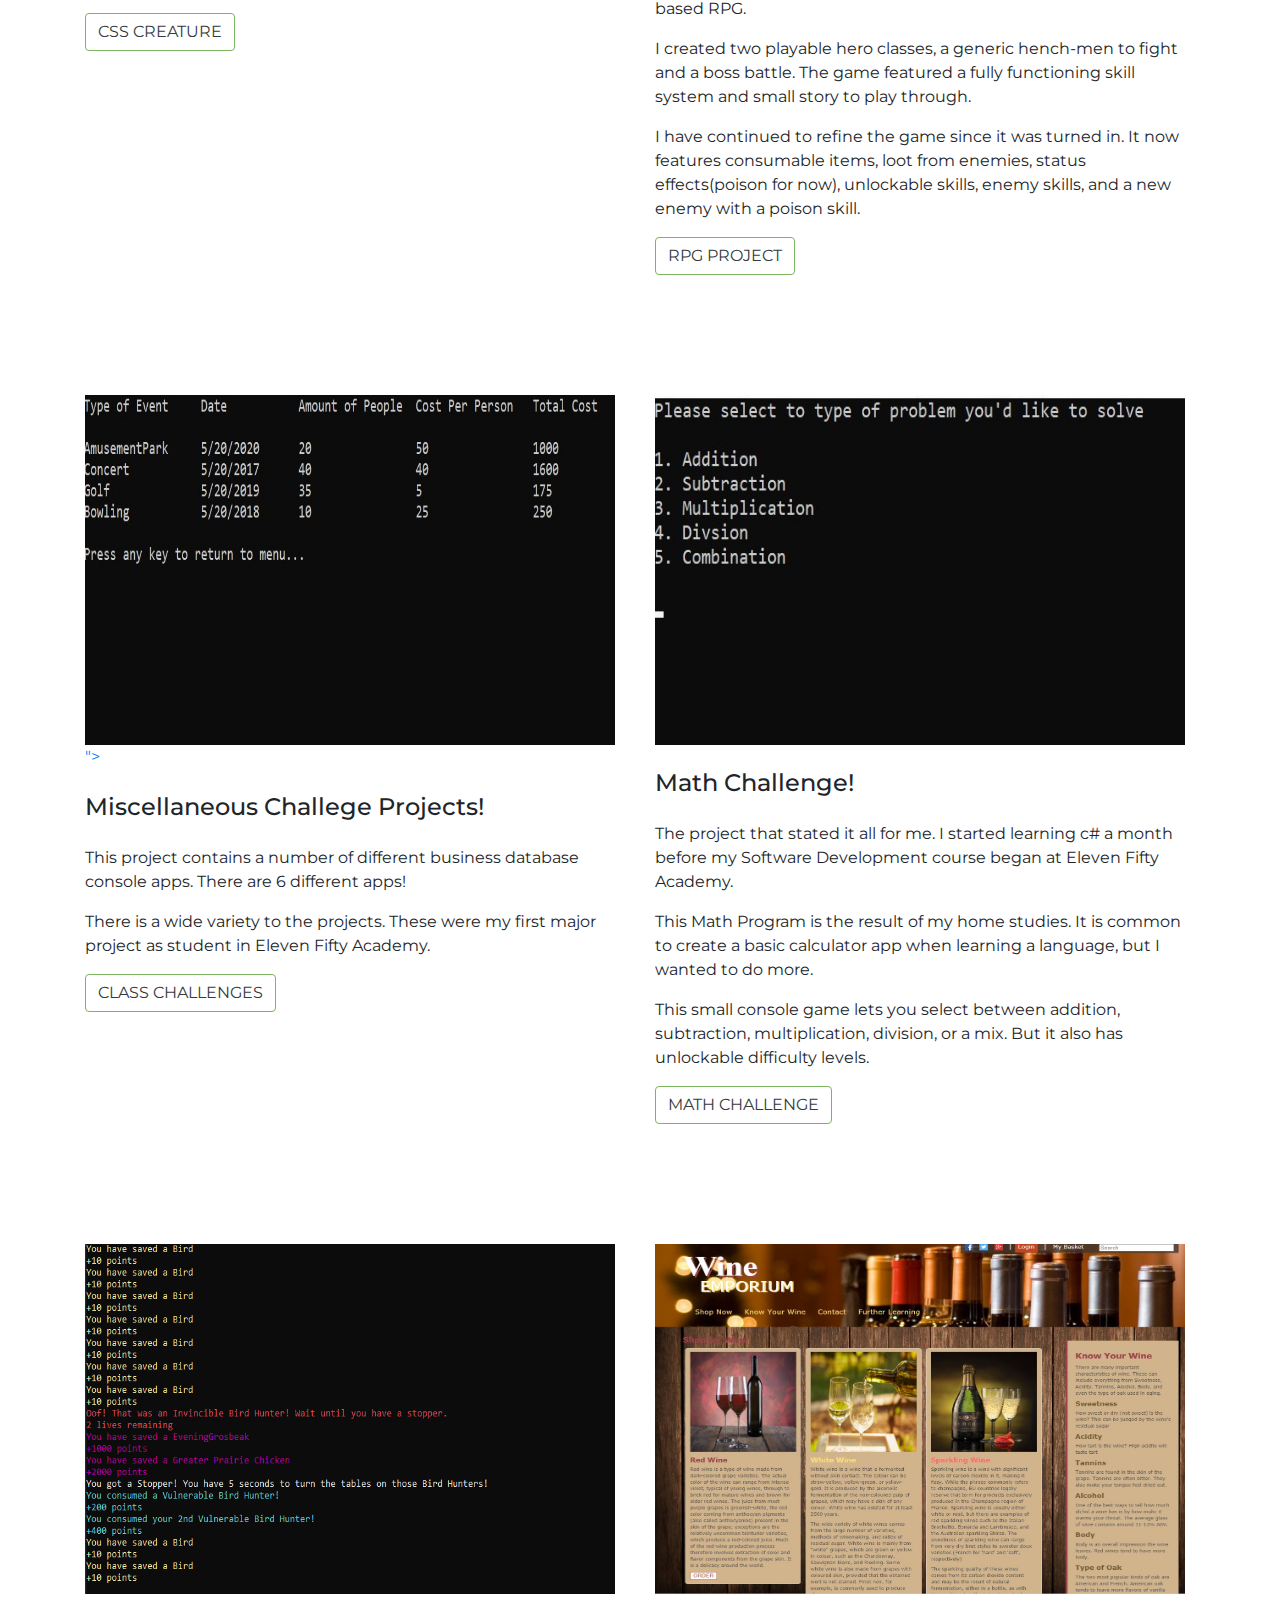
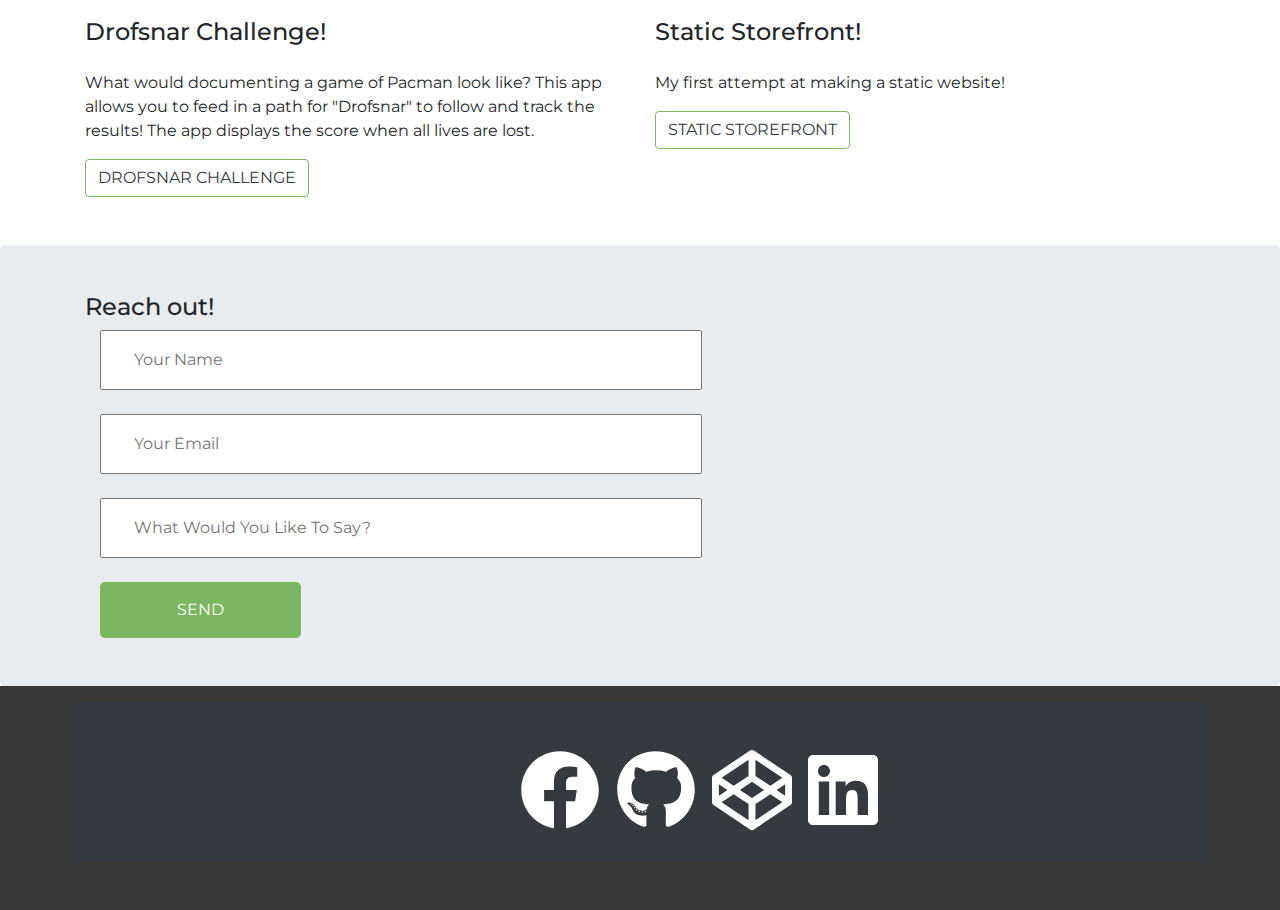
==== commit f129fe2c: "Updated Portollio" ====
--- a/index.html
+++ b/index.html
@@ -56,8 +56,9 @@
 				<p>In highschool I began work as a busser. I trained as a server and continued to support myself through College. I eventually worked my way up to my most recent position as a Service Manager. </p>
 				<p>As a service manager, I was responsible for overseeing and managing the schedule, the training, and service standards of 50+ employees. </p>
 				<p>I also have a strong sales background as well. I was a sales agent at Geico for two years. I found huge success there and spent my time as a top sales agent.</p>				 
-				<p>As a soon-to-be father, I have decided on a new career path. I left my management career and joined the Eleven Fifty Academy. At Eleven Fifty Academy, I've already become proficient C# and SQL databases. I've also had a strong focus on HTML and CSS.</p>
-
+				<p>As a soon-to-be father, I have decided on a new career path. I left my management career and joined the Eleven Fifty Academy. At Eleven Fifty Academy, I've already become proficient C# and SQL databases. I've also had a strong focus on HTML, CSS, and Javascript.</p>
+				<h3>Resume</h3>
+				<a href="https://www.dropbox.com/s/8giprtts72ihtkd/Isaiah_Standridge_Resume_12-6-2020.pdf?dl=0"target = "_blank" class="btn btn-outline-dark btn-md">Download</a>
 			</div>
 			<div class="col-lg-8 col-xl-6"><img src="assets/img/Me.jpg" alt="" class="w-100"></div>
 		</div>
@@ -78,13 +79,22 @@
 		<div class="row my-5">
 	
 			<div class="col-md-6 my-6">
+				<a href=https://github.com/standridgedevelopment/LocalSpirits" target = "_blank"><img src="assets/img/TrailAIDAPI.jpg" alt="" width="530" height="350"></a>
+				<h4 class="my-4">Local Sprits MVC!</h4>
+				<p>My final project for Eleven Fifty Academy. This a full-stack MVC website deployed to Microsoft Azure. </p>
+				<p>This is a site for finding local events at nearby breweries, wineries, distilleries, and bars. Some features include: Personal profiles, Calendars for cities and businesses, Friend's List, Activity Feed, Reviews, Comments, and Likes. </p>
+				<p>This project went far above and beyond the scope of the assignment. I learned so much about C#, Entity Framework, ASP.NET, HTML, CSS, and Javascript/Ajax for this project.</p>
+				<a href="https://github.com/standridgedevelopment/TrailAid"  target = "_blank" class="btn btn-outline-dark btn-md">Trail AID</a>
+			</div>
+	
+			<div class="col-md-6 my-6">
 				<a href=https://github.com/standridgedevelopment/TrailAid" target = "_blank"><img src="assets/img/TrailAIDAPI.jpg" alt="" width="530" height="350"></a>
 				<h4 class="my-4">Trail AID API!</h4>
-				<p>Another one of my major projects at Eleven Fifty Academy. This was a group project to create our own API from the ground up. This project involved two other team members. </p>
+				<p>Another one of my major projects at Eleven Fifty Academy to create an API using C#, Entity Framework, and SQL. This was a group project to create our own API from the ground up. This project involved two other team members. </p>
 				<p>I took on the role of team lead for this project. I wrote our development schedule and assigned the work in addition to programming the most complex aspects of this API. I'm very proud of how this project turned out. </p>
 				<a href="https://github.com/standridgedevelopment/TrailAid"  target = "_blank" class="btn btn-outline-dark btn-md">Trail AID</a>
 			</div>
-	
+
 			<div class="col-md-6 my-6">
 				<a href="https://codepen.io/standridgedevelopment/pen/xxVWRoB"target = "_blank"><img src="assets/img/TrailAIDFrontEnd.gif" alt="" width="530" height="350"></a>
 				<h4 class="my-4">Trail AID Front-End!</h4>
@@ -92,18 +102,18 @@
 				<p>This app not only needed the ability to pull information, but also add and edit content as well. This was a huge challenge, but it turned out very well!</p>
 				<a href="https://codepen.io/standridgedevelopment/pen/xxVWRoB"  target = "_blank" class="btn btn-outline-dark btn-md">Trail AID Front-End</a>
 			</div>
+	
+			<div class="col-md-6 my-6">
+				<a href="https://github.com/standridgedevelopment/TrailAidFrontEnd"target = "_blank"><img src="assets/img/SWAPI.gif" alt="" width="530" height="350"></a>
+				<h4 class="my-4">Star Wars API Front-End!</h4>
+				<p>Star Wars API or SWAPI is a great tool. I learned so much as I began exploring the API. I decided to create my own Front-End for SWAPI.</p>
+				<a href="https://github.com/standridgedevelopment/TrailAidFrontEnd"  target = "_blank" class="btn btn-outline-dark btn-md">Trail AID Front-End</a>
+			</div>
 			
 		</div>	
 	</div>
 <div class="container">
 	<div class="row my-5">
-
-		<div class="col-md-6 my-6">
-			<a href="https://github.com/standridgedevelopment/TrailAidFrontEnd"target = "_blank"><img src="assets/img/SWAPI.gif" alt="" width="530" height="350"></a>
-			<h4 class="my-4">Star Wars API Front-End!</h4>
-			<p>Star Wars API or SWAPI is a great tool. I learned so much as I began exploring the API. I decided to create my own Front-End for SWAPI.</p>
-			<a href="https://github.com/standridgedevelopment/TrailAidFrontEnd"  target = "_blank" class="btn btn-outline-dark btn-md">Trail AID Front-End</a>
-		</div>
 
 		<div class="col-md-6 my-6">
 			<a href="https://codepen.io/standridgedevelopment/pen/xxVWRoB"target = "_blank"><img src="assets/img/Seal.gif" alt="" width="530" height="350"></a>
@@ -111,13 +121,7 @@
 			<p>My very first html/css project as a part of Eleven Fifty Academy! We were assigned to create some creature only using html and css! I decided to add some animation. </p>
 			<a href="https://codepen.io/standridgedevelopment/pen/xxVWRoB"  target = "_blank" class="btn btn-outline-dark btn-md">CSS Creature</a>
 		</div>
-		
-	</div>	
-</div>
-<br>
-<div class="container">
-	<div class="row my-5">
-		
+
 		<div class="col-md-6 my-6">
 			<a href="https://github.com/standridgedevelopment/Game_Project"target = "_blank"><img src="assets/img/Game Project.gif" alt=""width="530" height="350">></a>
 			<h4 class="my-4">RPG Project!</h4>
@@ -126,6 +130,13 @@
 			<p>I have continued to refine the game since it was turned in. It now features consumable items, loot from enemies, status effects(poison for now), unlockable skills, enemy skills, and a new enemy with a poison skill.</p>
 			<a href="https://github.com/standridgedevelopment/Game_Project"  target = "_blank" class="btn btn-outline-dark btn-md">RPG Project</a>
 		</div>
+		
+	</div>	
+</div>
+<br>
+<div class="container">
+	<div class="row my-5">
+		
 		<div class="col-md-6 my-6">
 			<a href="https://github.com/standridgedevelopment/Gold_Badge_Challenges"target = "_blank"><img src="assets/img/Gold Badge.jpg" alt=""width="530" height="350">"></a>
 			<h4 class="my-4">Miscellaneous Challege Projects!</h4>
@@ -134,12 +145,6 @@
 			<a href="https://github.com/standridgedevelopment/Gold_Badge_Challenges"  target = "_blank" class="btn btn-outline-dark btn-md">Class Challenges</a>
 		</div>
 
-	</div>	
-</div>
-<br>
-<div class="container">
-	<div class="row my-5">
-		
 		<div class="col-md-6 my-6">
 			<a href="https://github.com/standridgedevelopment/Math-Program"target = "_blank"><img src="assets/img/Math Challenge.jpg" alt="" width="530" height="350"></a>
 			<h4 class="my-4">Math Challenge!</h4>
@@ -149,17 +154,19 @@
 			<a href="https://github.com/standridgedevelopment/Math-Program"  target = "_blank" class="btn btn-outline-dark btn-md">Math Challenge</a>
 		</div>
 
+	</div>	
+</div>
+<br>
+<div class="container">
+	<div class="row my-5">
+		
 		<div class="col-md-6 my-6">
 			<a href="https://github.com/standridgedevelopment/Drofsnar"target = "_blank"><img src="assets/img/Drofsnar.gif" alt=""width="530" height="350"></a>
 			<h4 class="my-4">Drofsnar Challenge!</h4>
 			<p>What would documenting a game of Pacman look like? This app allows you to feed in a path for "Drofsnar" to follow and track the results! The app displays the score when all lives are lost.</p>
 			<a href="https://github.com/standridgedevelopment/Drofsnar"  target = "_blank" class="btn btn-outline-dark btn-md"> Drofsnar Challenge</a>
 		</div>
-	</div>	
-</div>
-<div class="container">
-	<div class="row my-5">
-		
+
 		<div class="col-md-6 my-6">
 			<a href="https://standridgedevelopment.github.io/Static-Storefront-project/"target = "_blank"><img src="assets/img/StaticStoreFront.jpg" alt="" width="530" height="350"></a>
 			<h4 class="my-4">Static Storefront!</h4>
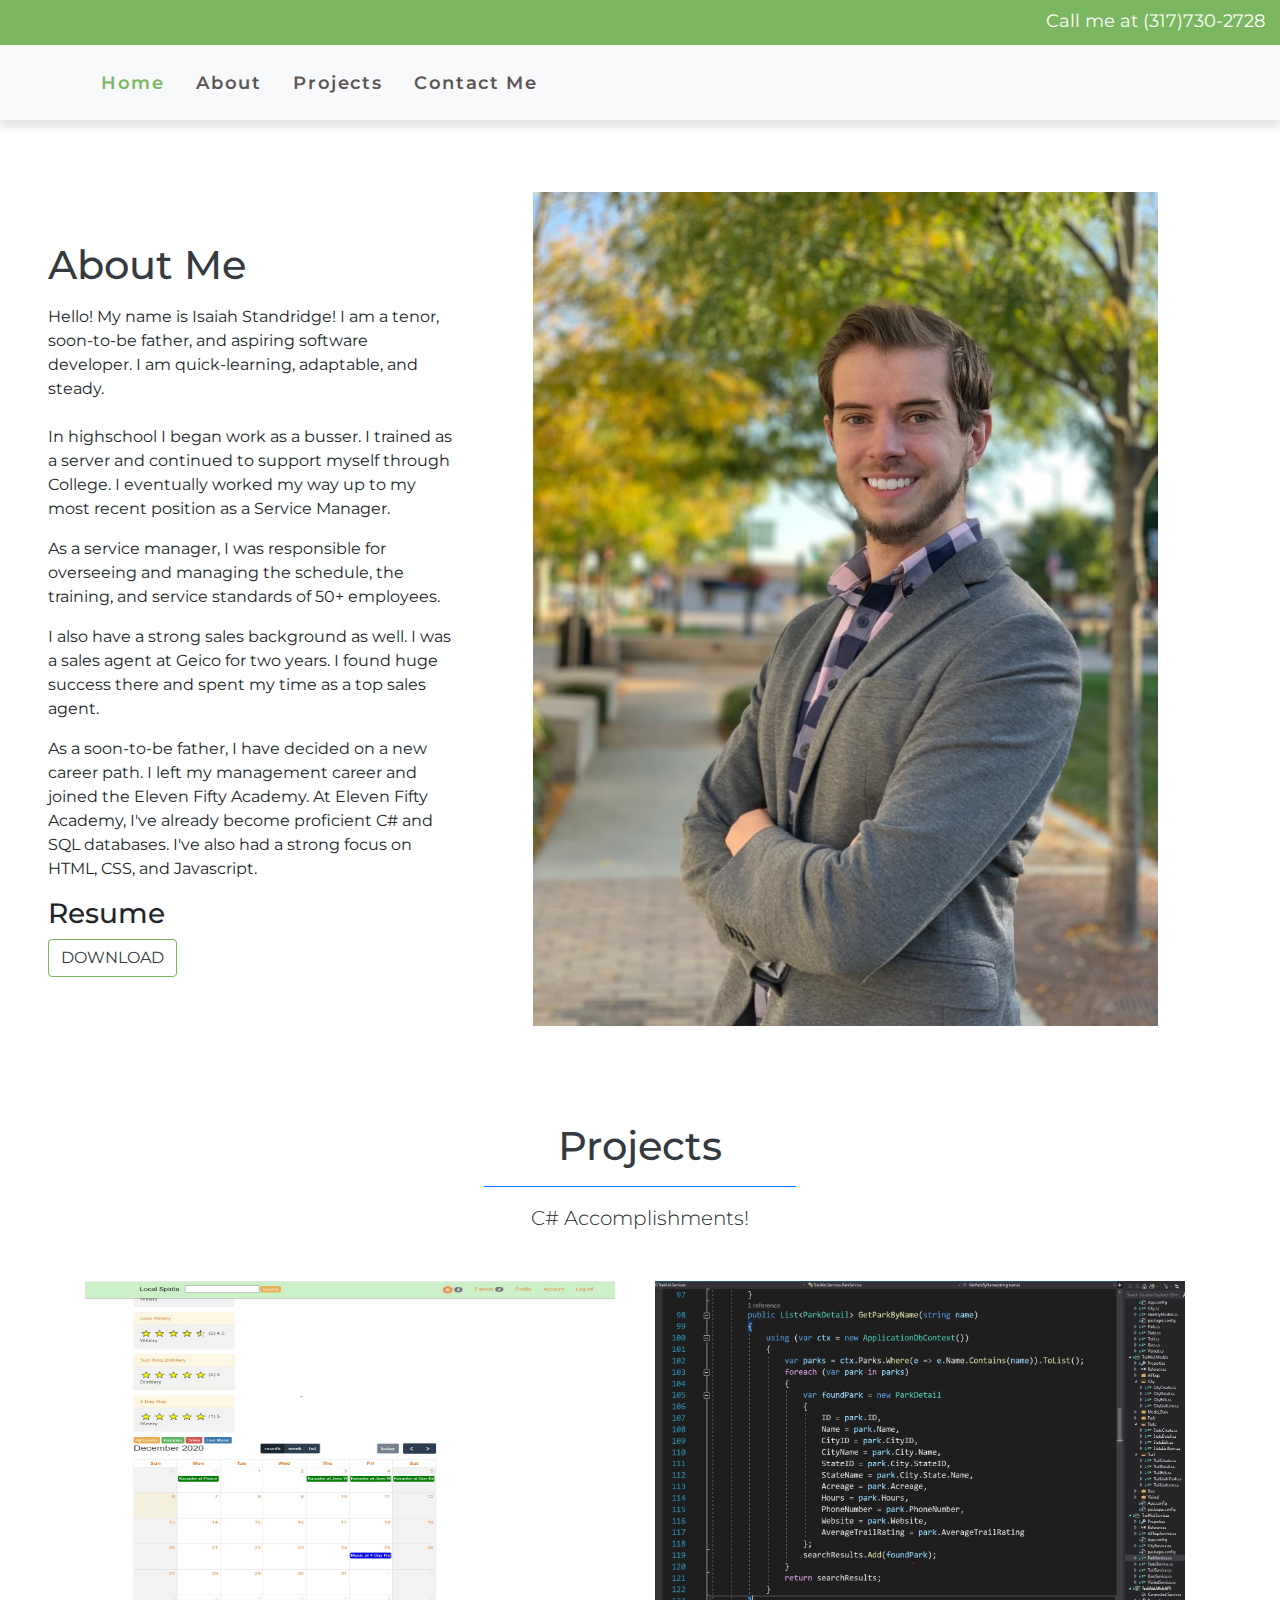
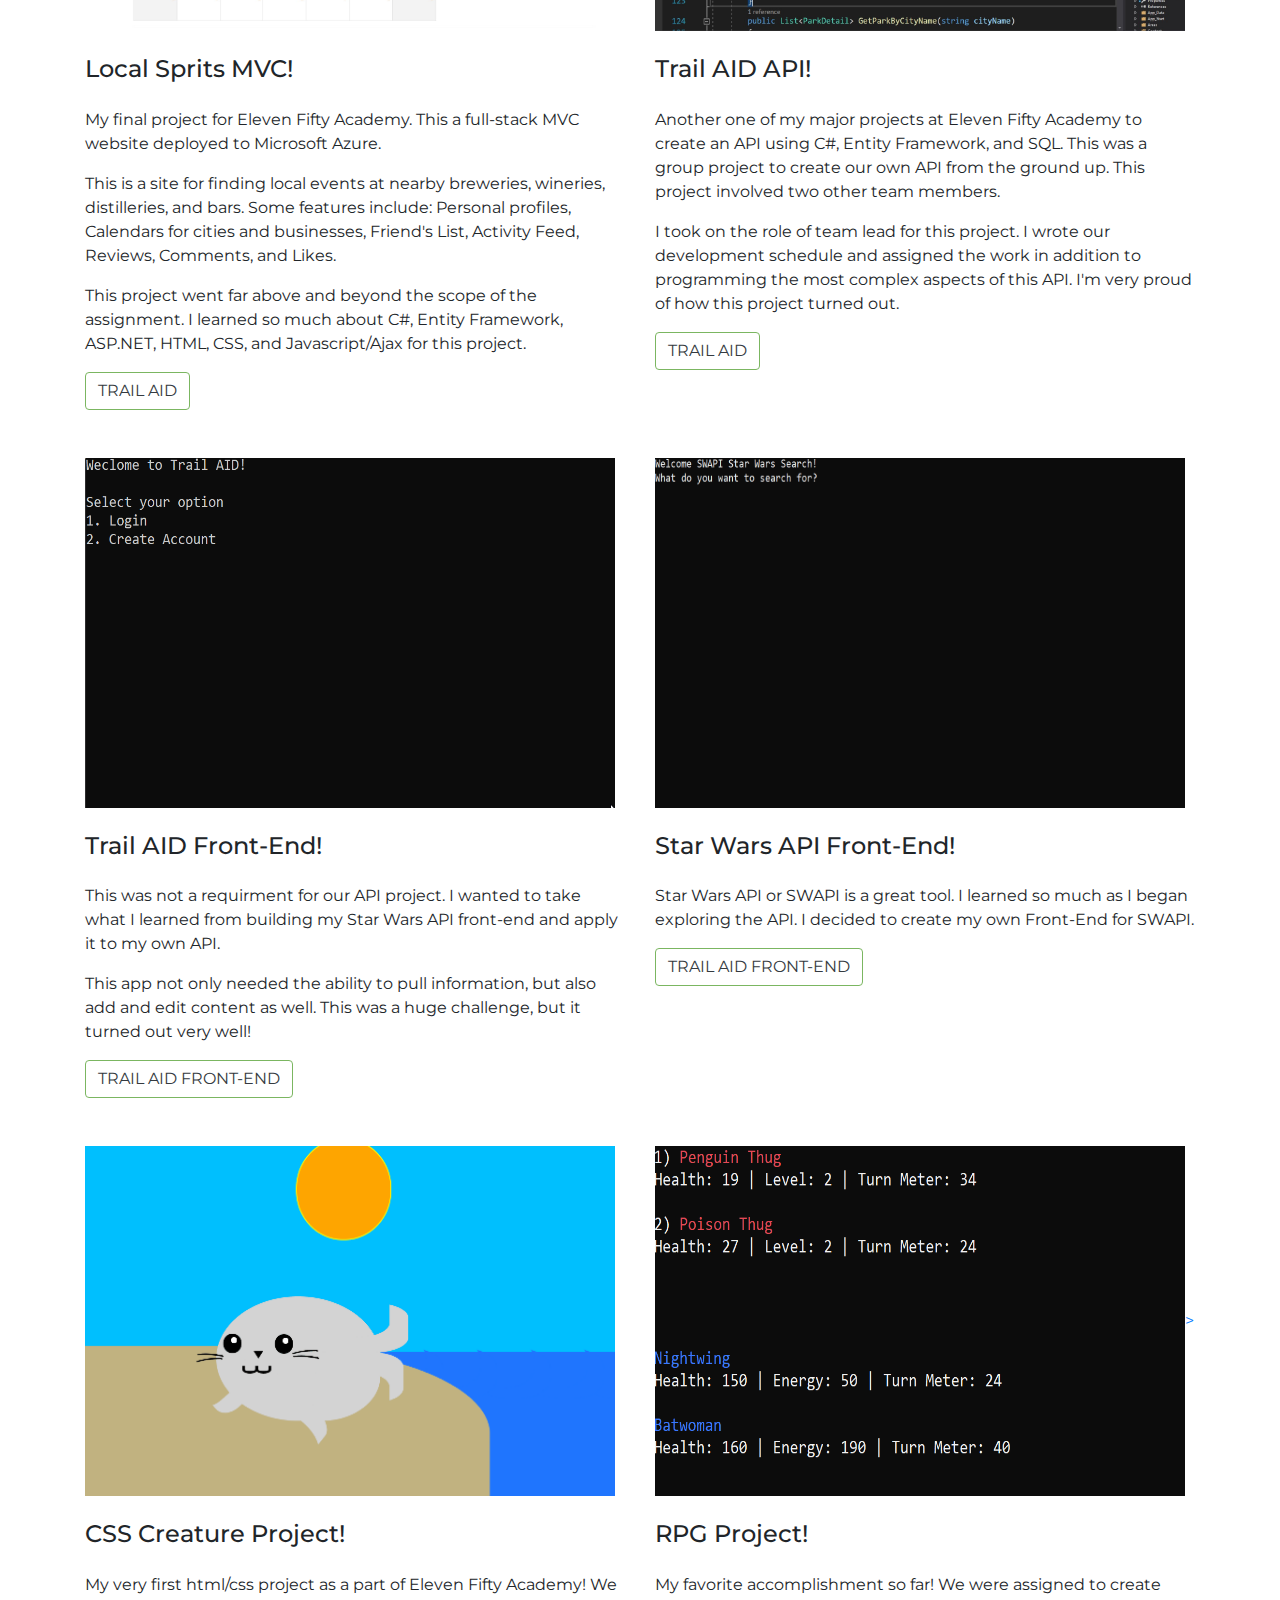
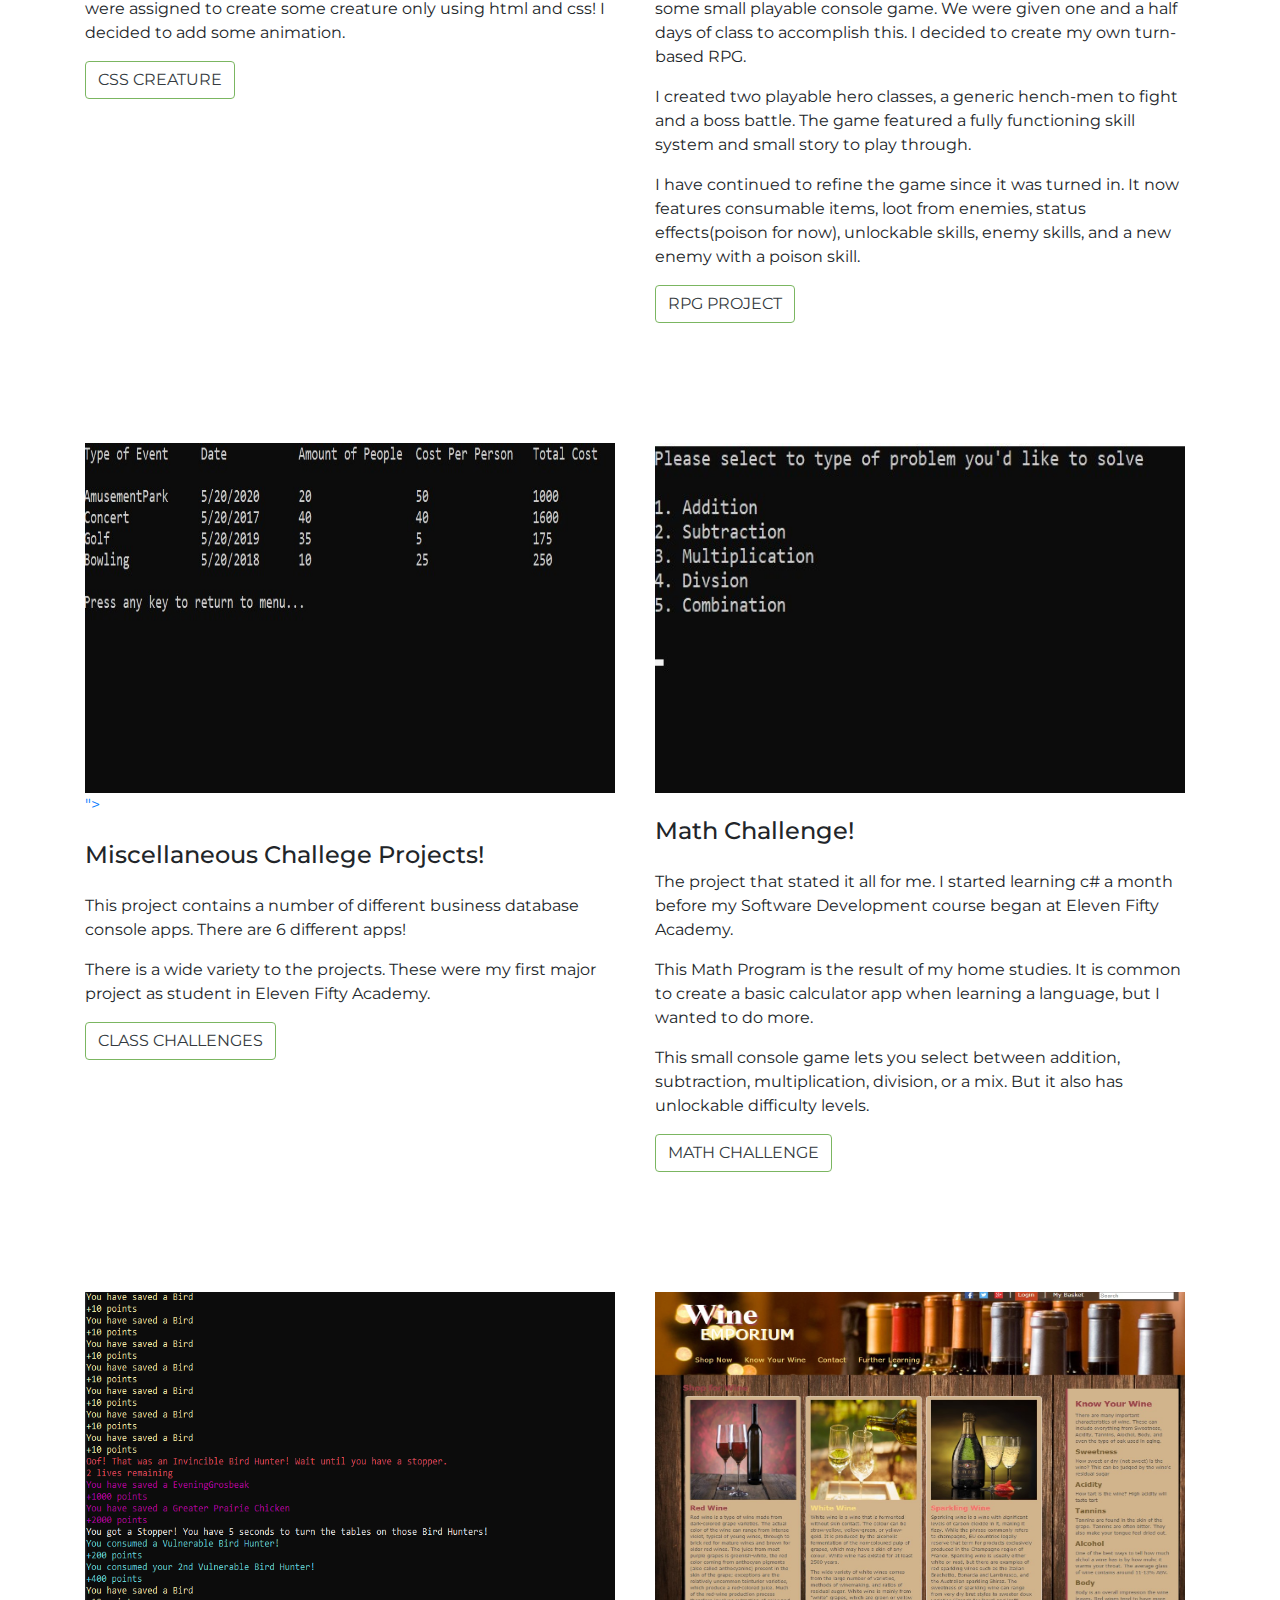
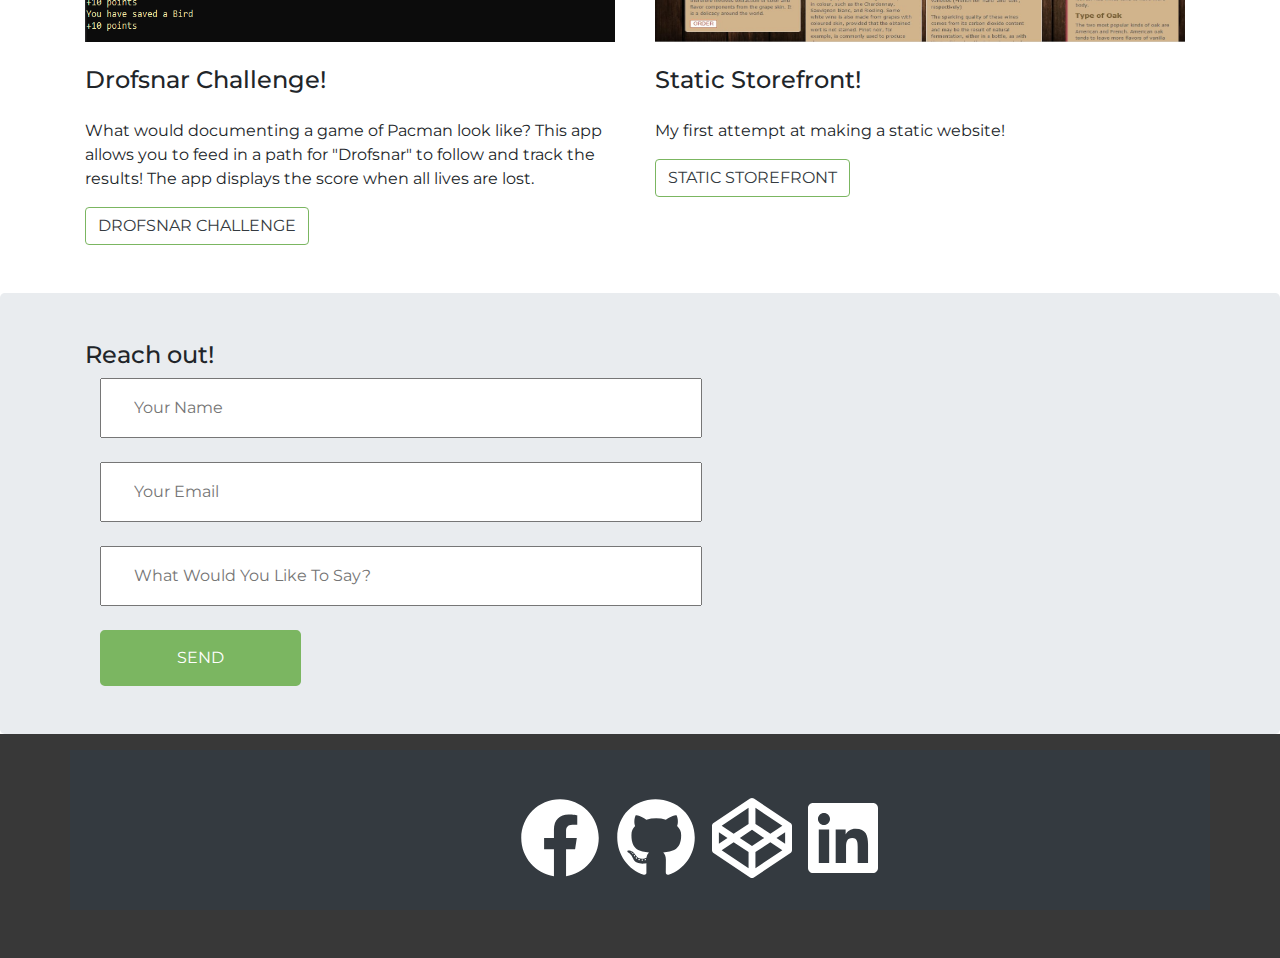
==== commit bdd029af: "Fixed More formatting" ====
--- a/index.html
+++ b/index.html
@@ -57,6 +57,7 @@
 				<p>As a service manager, I was responsible for overseeing and managing the schedule, the training, and service standards of 50+ employees. </p>
 				<p>I also have a strong sales background as well. I was a sales agent at Geico for two years. I found huge success there and spent my time as a top sales agent.</p>				 
 				<p>As a soon-to-be father, I have decided on a new career path. I left my management career and joined the Eleven Fifty Academy. At Eleven Fifty Academy, I've already become proficient C# and SQL databases. I've also had a strong focus on HTML, CSS, and Javascript.</p>
+				
 				<h3>Resume</h3>
 				<a href="https://www.dropbox.com/s/8giprtts72ihtkd/Isaiah_Standridge_Resume_12-6-2020.pdf?dl=0"target = "_blank" class="btn btn-outline-dark btn-md">Download</a>
 			</div>
@@ -79,12 +80,12 @@
 		<div class="row my-5">
 	
 			<div class="col-md-6 my-6">
-				<a href=https://github.com/standridgedevelopment/LocalSpirits" target = "_blank"><img src="assets/img/TrailAIDAPI.jpg" alt="" width="530" height="350"></a>
+				<a href="https://localspirits.azurewebsites.net" target = "_blank"><img src="assets/img/LocalSpirits.jpg" alt="" width="530" height="350"></a>
 				<h4 class="my-4">Local Sprits MVC!</h4>
 				<p>My final project for Eleven Fifty Academy. This a full-stack MVC website deployed to Microsoft Azure. </p>
 				<p>This is a site for finding local events at nearby breweries, wineries, distilleries, and bars. Some features include: Personal profiles, Calendars for cities and businesses, Friend's List, Activity Feed, Reviews, Comments, and Likes. </p>
 				<p>This project went far above and beyond the scope of the assignment. I learned so much about C#, Entity Framework, ASP.NET, HTML, CSS, and Javascript/Ajax for this project.</p>
-				<a href="https://github.com/standridgedevelopment/TrailAid"  target = "_blank" class="btn btn-outline-dark btn-md">Trail AID</a>
+				<a href="https://localspirits.azurewebsites.net/"  target = "_blank" class="btn btn-outline-dark btn-md">Trail AID</a>
 			</div>
 	
 			<div class="col-md-6 my-6">
@@ -94,7 +95,11 @@
 				<p>I took on the role of team lead for this project. I wrote our development schedule and assigned the work in addition to programming the most complex aspects of this API. I'm very proud of how this project turned out. </p>
 				<a href="https://github.com/standridgedevelopment/TrailAid"  target = "_blank" class="btn btn-outline-dark btn-md">Trail AID</a>
 			</div>
-
+		</div>
+	</div>
+			<div class="container">
+				<div class="row my-5">
+			
 			<div class="col-md-6 my-6">
 				<a href="https://codepen.io/standridgedevelopment/pen/xxVWRoB"target = "_blank"><img src="assets/img/TrailAIDFrontEnd.gif" alt="" width="530" height="350"></a>
 				<h4 class="my-4">Trail AID Front-End!</h4>
